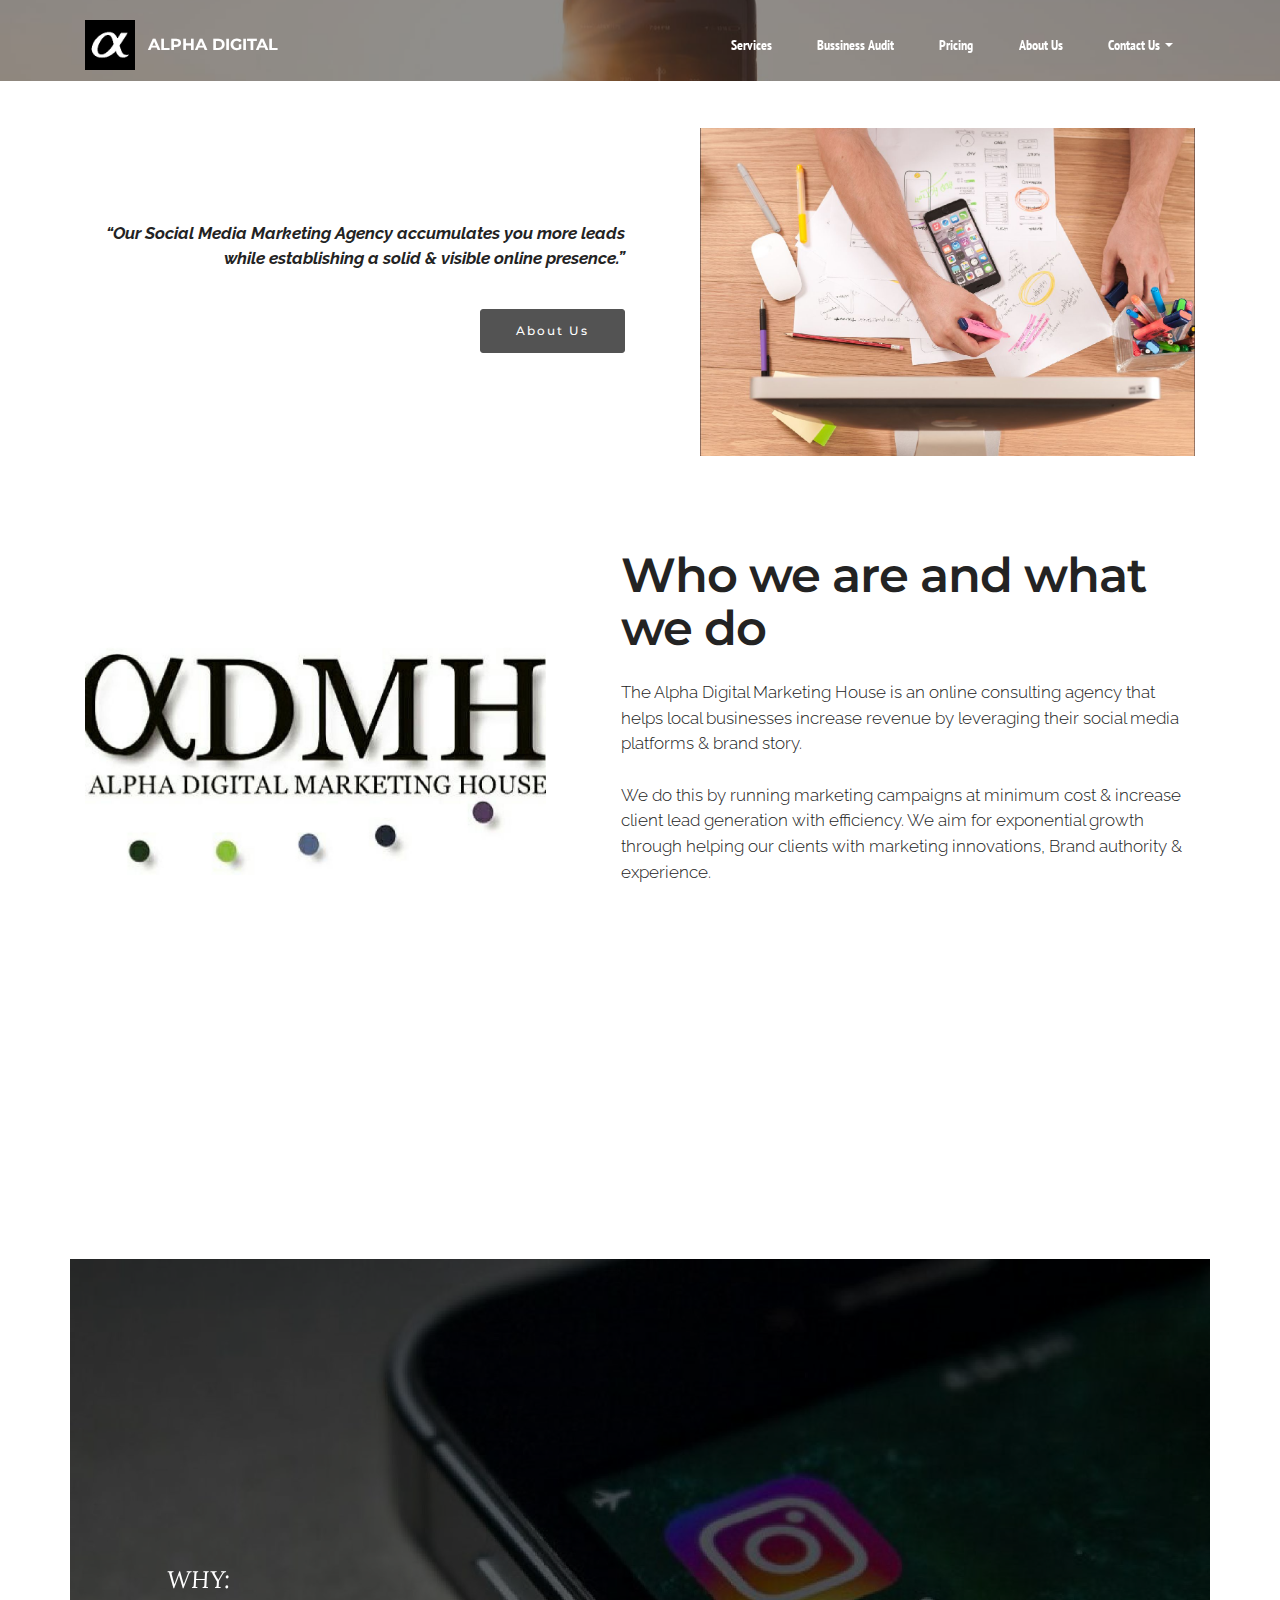
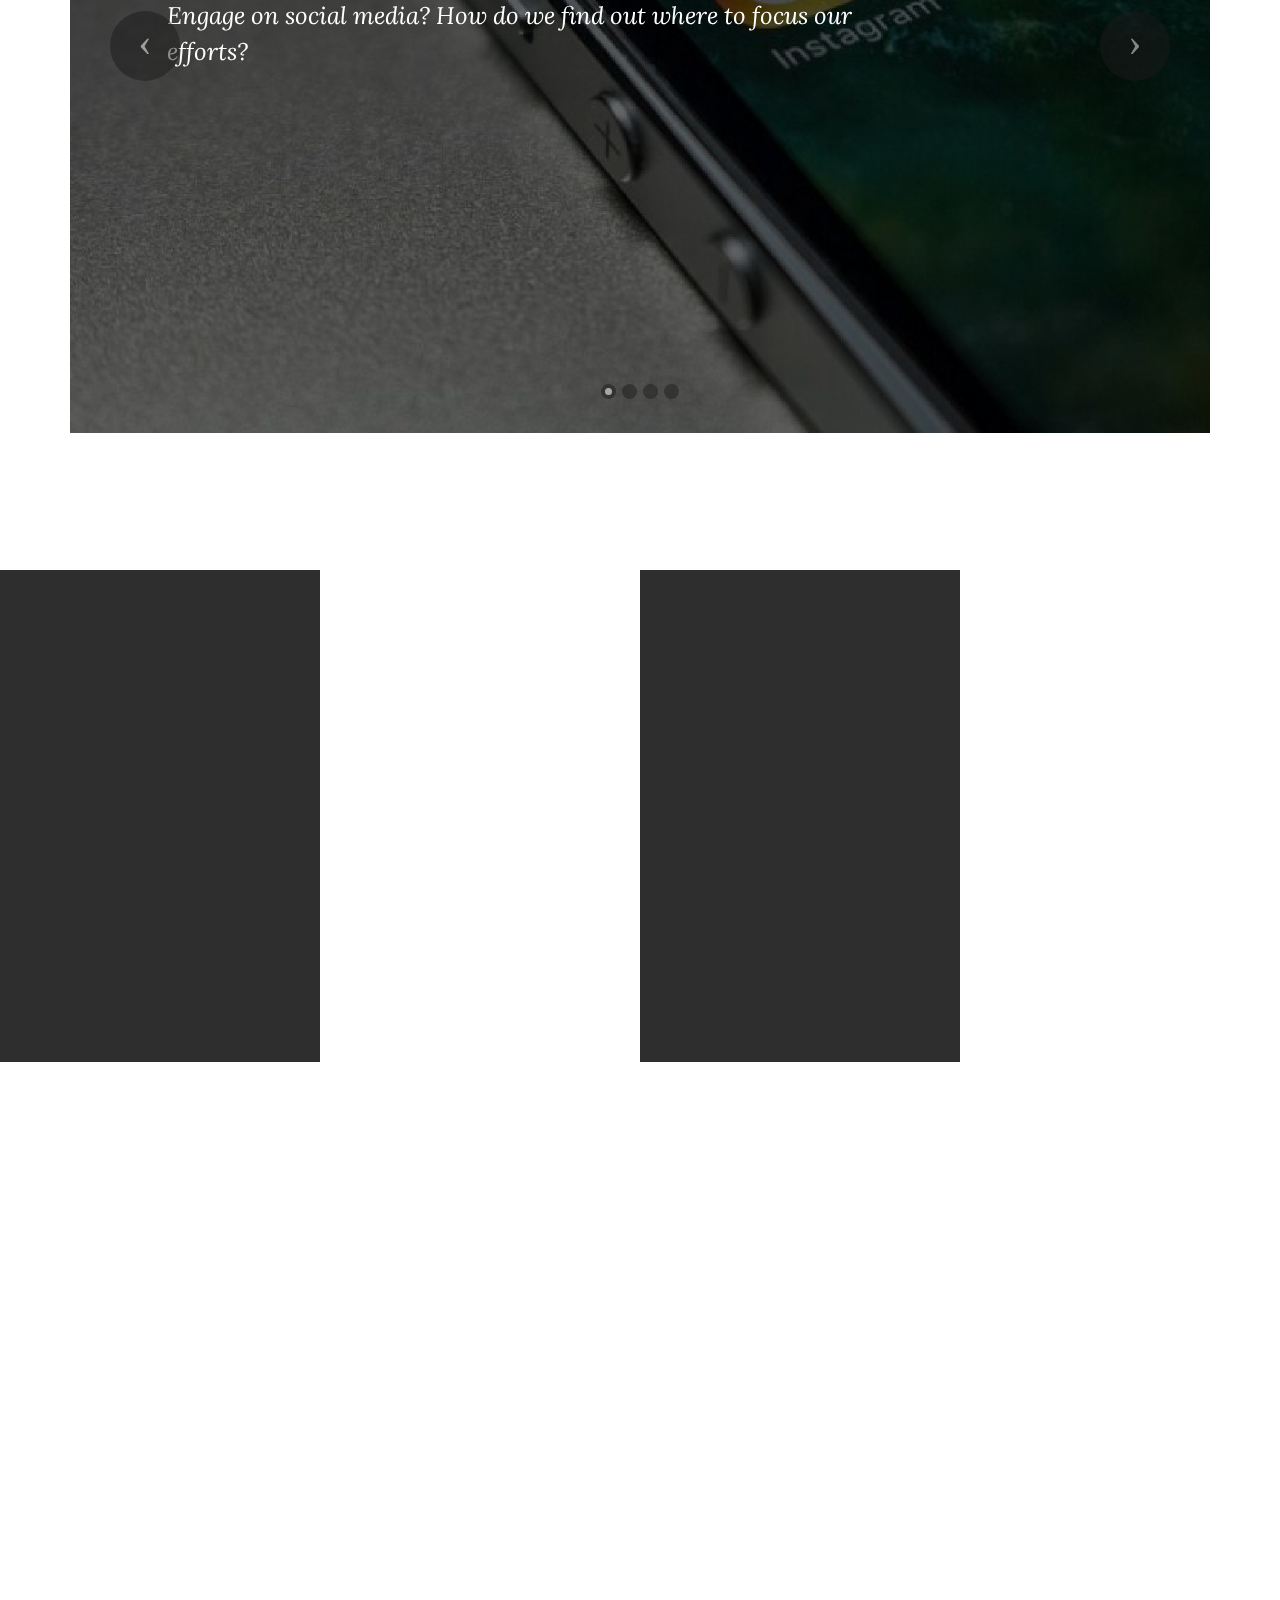
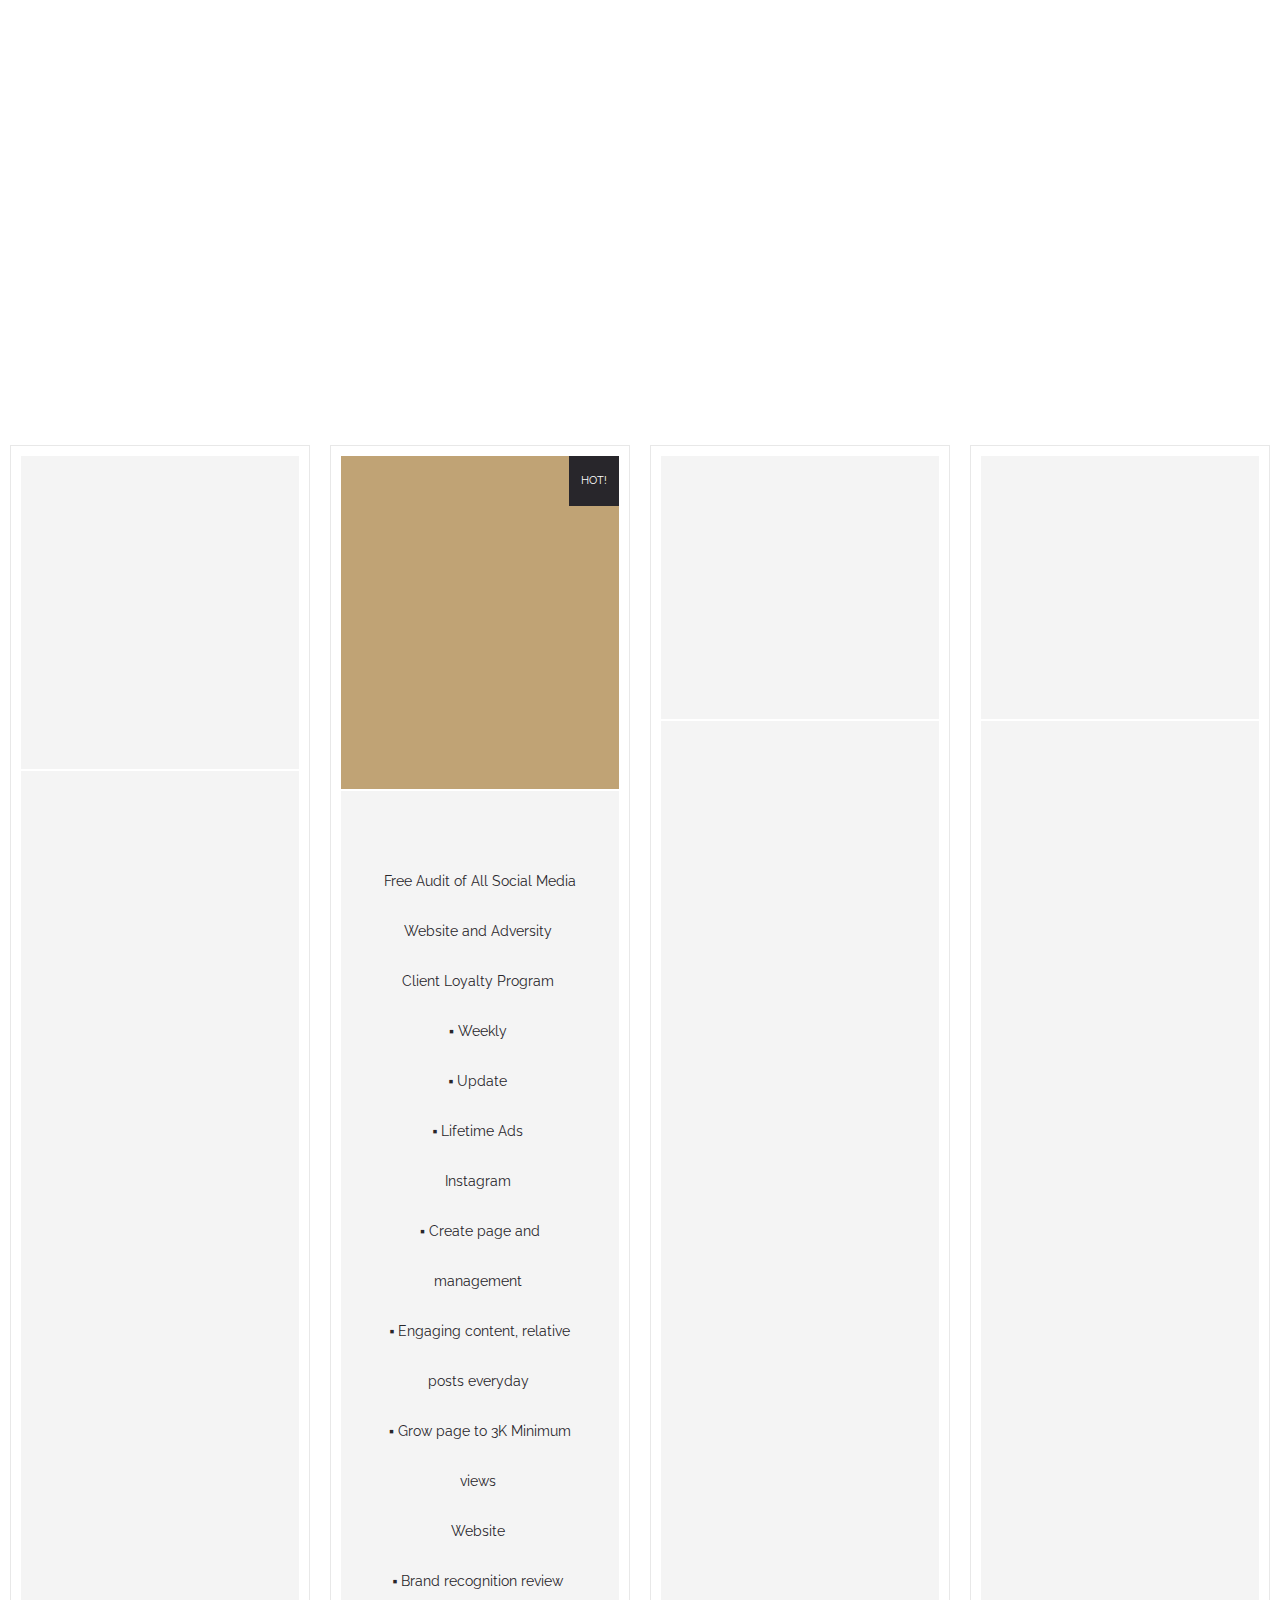
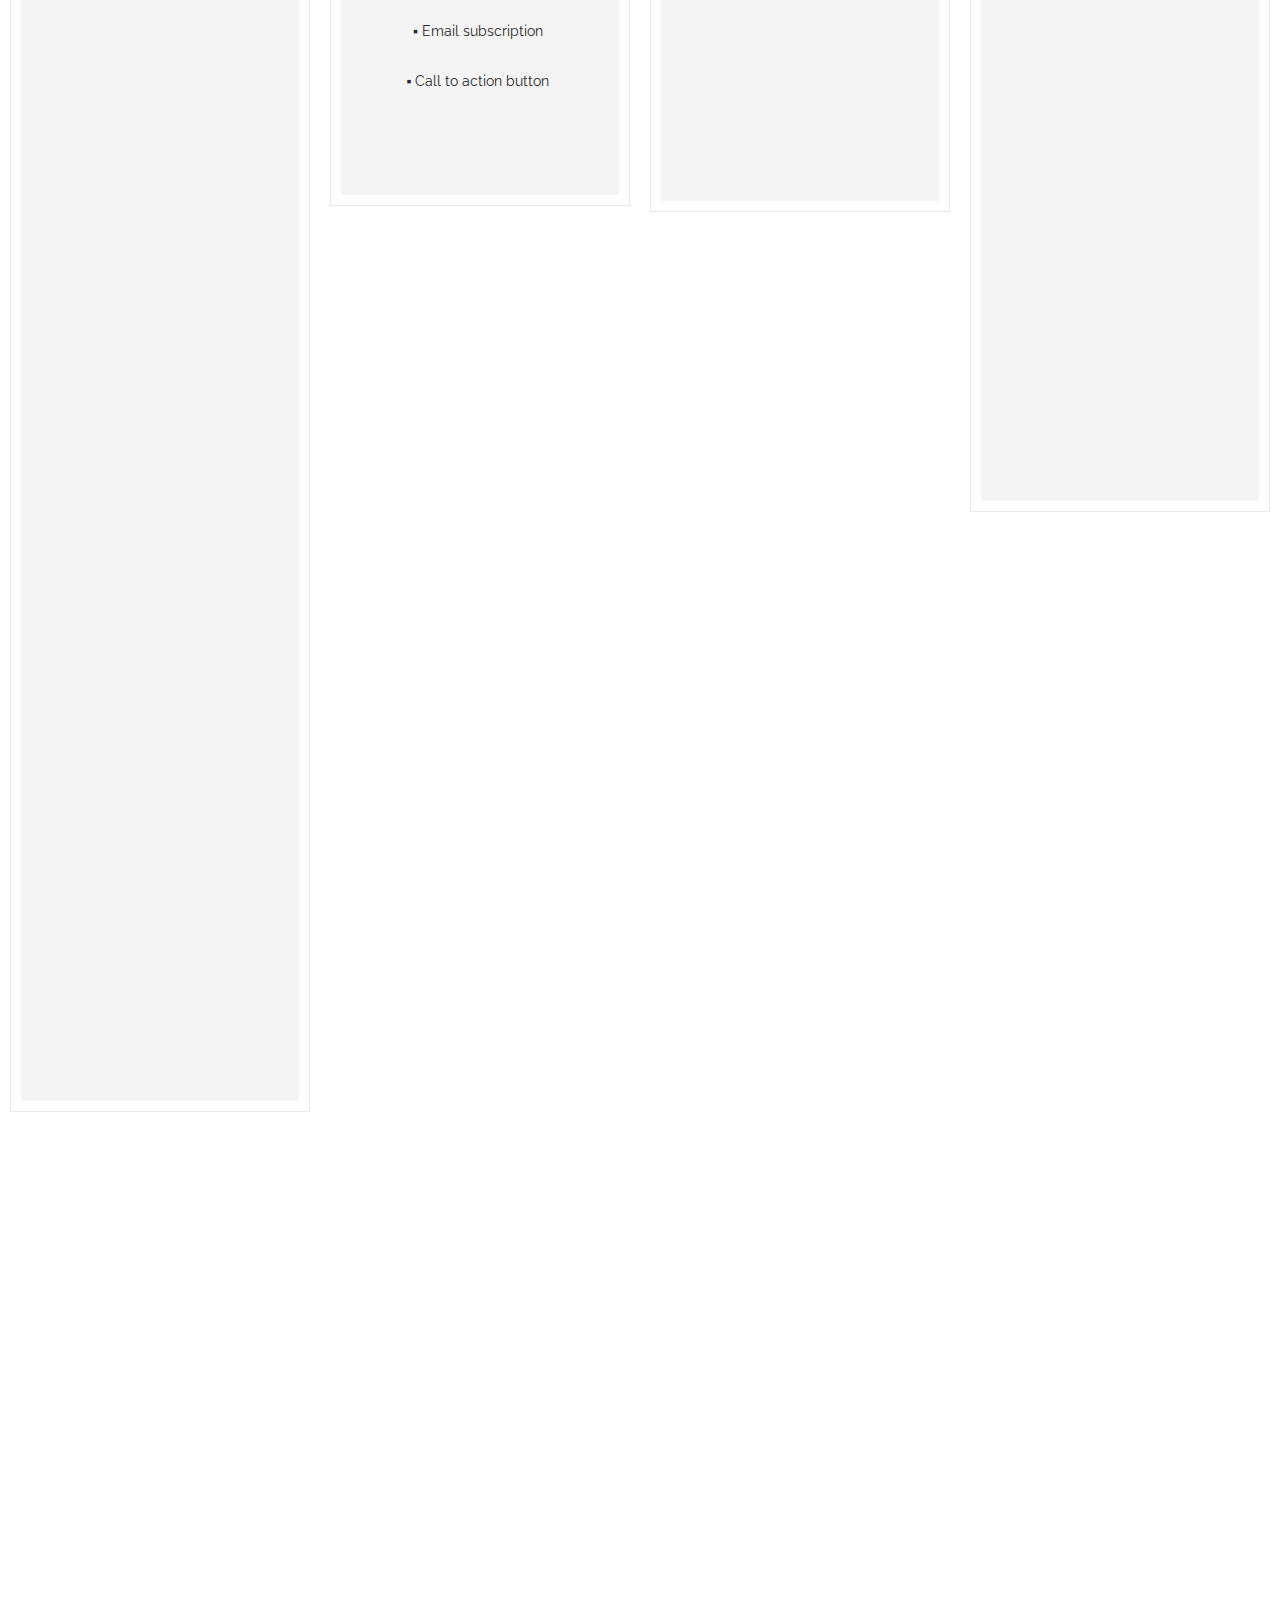
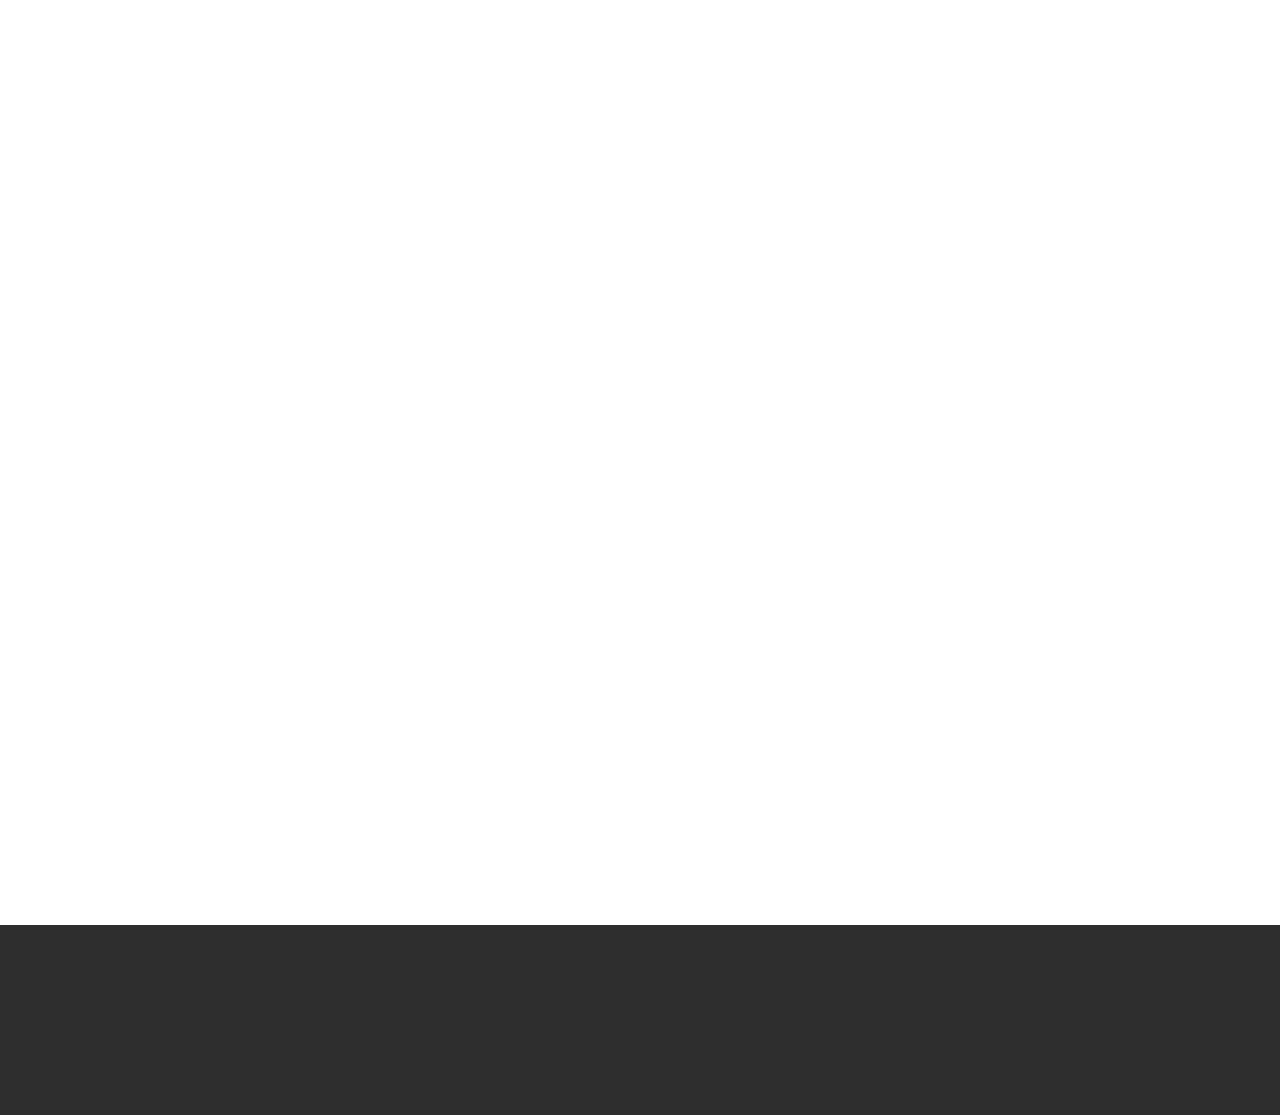
==== index.html @ 95179f94 "create github pages" ====
<!DOCTYPE html>
<html>
<head>
  <!-- Site made with Mobirise Website Builder v3.12.1, https://mobirise.com -->
  <meta charset="UTF-8">
  <meta http-equiv="X-UA-Compatible" content="IE=edge">
  <meta name="generator" content="Mobirise v3.12.1, mobirise.com">
  <meta name="viewport" content="width=device-width, initial-scale=1">
  <link rel="shortcut icon" href="assets/images/alphawhite-128x128.jpg" type="image/x-icon">
  <meta name="description" content="">
  <title>Alpha Digital</title>
  <link rel="stylesheet" href="https://fonts.googleapis.com/css?family=Lora:400,700,400italic,700italic&amp;subset=latin">
  <link rel="stylesheet" href="https://fonts.googleapis.com/css?family=Montserrat:400,700">
  <link rel="stylesheet" href="https://fonts.googleapis.com/css?family=Raleway:100,100i,200,200i,300,300i,400,400i,500,500i,600,600i,700,700i,800,800i,900,900i">
  <link rel="stylesheet" href="assets/bootstrap-material-design-font/css/material.css">
  <link rel="stylesheet" href="assets/et-line-font-plugin/style.css">
  <link rel="stylesheet" href="assets/tether/tether.min.css">
  <link rel="stylesheet" href="assets/bootstrap/css/bootstrap.min.css">
  <link rel="stylesheet" href="assets/animate.css/animate.min.css">
  <link rel="stylesheet" href="assets/socicon/css/styles.css">
  <link rel="stylesheet" href="assets/dropdown/css/style.css">
  <link rel="stylesheet" href="assets/theme/css/style.css">
  <link rel="stylesheet" href="assets/mobirise/css/mbr-additional.css" type="text/css">
  
  
  
</head>
<body>
<section id="menu-29">

    <nav class="navbar navbar-dropdown bg-color transparent navbar-fixed-top">
        <div class="container">

            <div class="mbr-table">
                <div class="mbr-table-cell">

                    <div class="navbar-brand">
                        <a href="index.html" class="navbar-logo"><img src="assets/images/alphawhite-128x128.jpg" alt="Mobirise"></a>
                        <a class="navbar-caption" href="index.html#msg-box8-2a">ALPHA DIGITAL&nbsp;</a>
                    </div>

                </div>
                <div class="mbr-table-cell">

                    <button class="navbar-toggler pull-xs-right hidden-md-up" type="button" data-toggle="collapse" data-target="#exCollapsingNavbar">
                        <div class="hamburger-icon"></div>
                    </button>

                    <ul class="nav-dropdown collapse pull-xs-right nav navbar-nav navbar-toggleable-sm" id="exCollapsingNavbar"><li class="nav-item dropdown"><a class="nav-link link" href="index.html#header3-2v">Services</a></li><li class="nav-item"><a class="nav-link link" href="BussinessAudit.html">Bussiness Audit</a></li><li class="nav-item"><a class="nav-link link" href="index.html#pricing-table2-3a">Pricing</a></li><li class="nav-item"><a class="nav-link link" href="index.html#testimonials2-10">About Us</a></li><li class="nav-item dropdown"><a class="nav-link link dropdown-toggle" data-toggle="dropdown-submenu" href="https://mobirise.com/" aria-expanded="false">Contact Us</a><div class="dropdown-menu"><a class="dropdown-item" href="index.html#header3-2j">Location</a><a class="dropdown-item" href="index.html#contacts5-12">Contact Details</a></div></li></ul>
                    <button hidden="" class="navbar-toggler navbar-close" type="button" data-toggle="collapse" data-target="#exCollapsingNavbar">
                        <div class="close-icon"></div>
                    </button>

                </div>
            </div>

        </div>
    </nav>

</section>

<section class="engine"><a rel="external" href="https://mobirise.com">Website Creator</a></section><section class="mbr-section article mbr-parallax-background mbr-after-navbar" id="msg-box8-2a" style="background-image: url(assets/images/mbr-2000x1333.jpg); padding-top: 40px; padding-bottom: 40px;">

    <div class="mbr-overlay" style="opacity: 0.5; background-color: rgb(34, 34, 34);">
    </div>
    <div class="container">
        <div class="row">
            <div class="col-md-8 col-md-offset-2 text-xs-center">
                
                
                
            </div>
        </div>
    </div>

</section>

<section class="mbr-section mbr-section__container article" id="header3-2e" style="background-color: rgb(255, 255, 255); padding-top: 0px; padding-bottom: 0px;">
    <div class="container">
        <div class="row">
            <div class="col-xs-12">
                <h3 class="mbr-section-title display-2"></h3>
                <small class="mbr-section-subtitle"></small>
            </div>
        </div>
    </div>
</section>

<section class="mbr-section" id="msg-box5-2u" style="background-color: rgb(255, 255, 255); padding-top: 40px; padding-bottom: 40px;">

    
    <div class="container">
        <div class="row">
            <div class="mbr-table-md-up">

              

              <div class="mbr-table-cell col-md-5 text-xs-center text-md-right content-size">
                  
                  <div class="lead">

                    <p><strong><em>“Our Social Media Marketing Agency accumulates you more leads while establishing a solid &amp; visible online presence.”</em></strong></p>

                  </div>

                  <div><a class="btn btn-black" href="https://mobirise.com">About Us</a></div>
              </div>


              


              <div class="mbr-table-cell mbr-left-padding-md-up mbr-valign-top col-md-7 image-size" style="width: 50%;">
                  <div class="mbr-figure"><img src="assets/images/mbr-1400x929.jpg"></div>
              </div>

            </div>
        </div>
    </div>

</section>

<section class="mbr-section" id="msg-box5-2g" style="background-color: rgb(255, 255, 255); padding-top: 0px; padding-bottom: 0px;">

    
    <div class="container">
        <div class="row">
            <div class="mbr-table-md-up">

              <div class="mbr-table-cell mbr-right-padding-md-up mbr-valign-top col-md-7 image-size" style="width: 47%;">
                  <div class="mbr-figure"><img src="assets/images/logo-1400x1400.jpg"></div>
              </div>

              


              <div class="mbr-table-cell col-md-5 text-xs-center text-md-left content-size">
                  <h3 class="mbr-section-title display-2"><br>Who we are and what we do</h3>
                  <div class="lead">

                    <p>The Alpha Digital Marketing House is an online consulting agency that helps local businesses increase revenue by leveraging their social media platforms &amp; brand story. <br><br>We do this by running marketing campaigns at minimum cost &amp; increase client lead generation with efficiency. We aim for exponential growth through helping our clients with marketing innovations,  Brand authority &amp; experience. <br> <br><br></p>

                  </div>

                  
              </div>


              

            </div>
        </div>
    </div>

</section>

<section class="mbr-section article mbr-section__container" id="content7-2t" style="background-color: rgb(255, 255, 255); padding-top: 20px; padding-bottom: 20px;">

    <div class="container">
        <div class="row">
            <div class="col-xs-12 col-md-4 lead"><p><strong>Brand Management: Assistance&nbsp;: </strong>with brand identity, messaging and re – posting through authentic storytelling for a deeper connection &amp; engagement with clients. We utilise the art of advocating a beautiful story &amp; messaging to assist companies tap into a relevant emotions of clients and build a legacy of long term lasting relationships.&nbsp;</p></div>
            <div class="col-xs-12 col-md-4 lead"><p><strong>Creative and Strategic Positioning:</strong> Measuring, Analysing and Optimising Marketing activities such as tactical social media advertising, cost – per engagement analysis, and future planning marketing strategy to drive &amp; yield  growth.</p></div>
            <div class="col-xs-12 col-md-4 lead"><p><strong>Growth:</strong> Help Clients double revenue via concept-to-executive integration and social media.&nbsp;</p></div>
        </div>
    </div>

</section>

<section class="mbr-slider mbr-section mbr-section__container carousel slide mbr-section-nopadding" data-ride="carousel" data-keyboard="false" data-wrap="true" data-pause="false" data-interval="5000" id="slider3-2c" style="background-color: rgb(255, 255, 255);">
    <div class=" container boxed-slider" style="padding-top: 40px; padding-bottom: 40px;">
        <div>
            <div>
                <ol class="carousel-indicators">
                    <li data-app-prevent-settings="" data-target="#slider3-2c" data-slide-to="0" class="active"></li><li data-app-prevent-settings="" data-target="#slider3-2c" data-slide-to="1"></li><li data-app-prevent-settings="" data-target="#slider3-2c" data-slide-to="2"></li><li data-app-prevent-settings="" data-target="#slider3-2c" class="" data-slide-to="3"></li>
                </ol>
                <div class="carousel-inner" role="listbox">
                    <div class="mbr-section mbr-section-hero carousel-item dark center active" data-bg-video-slide="false">
                        <div class="mbr-table-cell">
                            <div class="mbr-overlay" style="opacity: 0.6;"></div>
                            <div class="container-slide">
                                <img src="assets/images/pic1-2000x1358.jpg">
                                <div class="row">
                                    <div class="col-md-8 col-md-offset-1">
                                        
                                        <p class="mbr-section-lead lead">WHY:<br>Engage on social media?  How do we find out where to focus our efforts?&nbsp;<br></p>

                                        
                                    </div>
                                </div>
                            </div>
                        </div>
                    </div><div class="mbr-section mbr-section-hero carousel-item dark center" data-bg-video-slide="false">
                        <div class="mbr-table-cell">
                            <div class="mbr-overlay" style="opacity: 0.6;"></div>
                            <div class="container-slide">
                                <img src="assets/images/pic2-2000x1328.jpg">
                                <div class="row">
                                    <div class="col-md-8 col-md-offset-1">
                                        
                                        <p class="mbr-section-lead lead">HOW: <br>Will we measure engagement, advertising &amp; results?&nbsp;<br></p>

                                        
                                    </div>
                                </div>
                            </div>
                        </div>
                    </div><div class="mbr-section mbr-section-hero carousel-item dark center" data-bg-video-slide="false">
                        <div class="mbr-table-cell">
                            <div class="mbr-overlay" style="opacity: 0.6;"></div>
                            <div class="container-slide">
                                <img src="assets/images/pic3-2000x1569.jpg">
                                <div class="row">
                                    <div class="col-md-8 col-md-offset-1">
                                        
                                        <p class="mbr-section-lead lead">WHEN:<br>Will we provide reports?&nbsp;<br></p>

                                        
                                    </div>
                                </div>
                            </div>
                        </div>
                    </div><div class="mbr-section mbr-section-hero carousel-item dark center" data-bg-video-slide="false">
                        <div class="mbr-table-cell">
                            <div class="mbr-overlay" style="opacity: 0.6;"></div>
                            <div class="container-slide">
                                <img src="assets/images/mbr-2000x1424.jpg">
                                <div class="row">
                                    <div class="col-md-8 col-md-offset-1">
                                        
                                        <p class="mbr-section-lead lead">WHAT: <br>Can you expect?&nbsp;<br></p>

                                        
                                    </div>
                                </div>
                            </div>
                        </div>
                    </div>
                </div>

                <a data-app-prevent-settings="" class="left carousel-control" role="button" data-slide="prev" href="#slider3-2c">
                    <span class="icon-prev" aria-hidden="true"></span>
                    <span class="sr-only">Previous</span>
                </a>
                <a data-app-prevent-settings="" class="right carousel-control" role="button" data-slide="next" href="#slider3-2c">
                    <span class="icon-next" aria-hidden="true"></span>
                    <span class="sr-only">Next</span>
                </a>
            </div>
        </div>
    </div>
</section>

<section class="mbr-section mbr-section__container article" id="header3-2v" style="background-color: rgb(255, 255, 255); padding-top: 20px; padding-bottom: 20px;">
    <div class="container">
        <div class="row">
            <div class="col-xs-12">
                <h3 class="mbr-section-title display-2">Services</h3>
                <small class="mbr-section-subtitle"></small>
            </div>
        </div>
    </div>
</section>

<section class="mbr-cards mbr-section mbr-section-nopadding" id="features1-1e" style="background-color: rgb(255, 255, 255);">

        

    <div class="mbr-cards-row row striped">

        <div class="mbr-cards-col col-xs-12 col-lg-3" style="padding-top: 40px; padding-bottom: 40px;">
            <div class="container">
                <div class="card cart-block">
                    <div class="card-img"><img src="assets/images/websitedesign-600x449.jpg" class="card-img-top"></div>
                    <div class="card-block">
                        <h4 class="card-title">Web Design</h4>
                        <h5 class="card-subtitle"></h5>
                        <p class="card-text">We create websites with the most modern and efficient programs, to give your audience the best experience. </p>
                        
                    </div>
                </div>
            </div>
        </div>
        <div class="mbr-cards-col col-xs-12 col-lg-3" style="padding-top: 40px; padding-bottom: 40px;">
            <div class="container">
                <div class="card cart-block">
                    <div class="card-img"><img src="assets/images/mbr-6-600x400.jpg" class="card-img-top"></div>
                    <div class="card-block">
                        <h4 class="card-title">Social Media Management</h4>
                        <h5 class="card-subtitle"></h5>
                        <p class="card-text">Let us use our time to engage with your audience, so you can focus on the business side of things. </p>
                        
                    </div>
                </div>
            </div>
        </div>
        <div class="mbr-cards-col col-xs-12 col-lg-3" style="padding-top: 40px; padding-bottom: 40px;">
            <div class="container">
                <div class="card cart-block">
                    <div class="card-img"><img src="assets/images/mbr-600x398.jpg" class="card-img-top"></div>
                    <div class="card-block">
                        <h4 class="card-title">Digital Marketing</h4>
                        <h5 class="card-subtitle">&nbsp;</h5>
                        <p class="card-text">The most effective Ad campaigns to take your business to the next level. With data and analytics to back it up.  </p>
                        
                    </div>
                </div>
            </div>
        </div>
        <div class="mbr-cards-col col-xs-12 col-lg-3" style="padding-top: 40px; padding-bottom: 40px;">
            <div class="container">
                <div class="card cart-block">
                    <div class="card-img"><img src="assets/images/mbr-7-600x400.jpg" class="card-img-top"></div>
                    <div class="card-block">
                        <h4 class="card-title">Search Engine Marketing</h4>
                        <h5 class="card-subtitle"></h5>
                        <p class="card-text">Our Search Engine Optimization and Google Ad service allows your website to be found easier. Ranking you higher on search engines, bringing traffic to your website.</p>
                        
                    </div>
                </div>
            </div>
        </div>
        
        
    </div>
</section>

<section class="mbr-section" id="testimonials2-10" style="background-color: rgb(255, 255, 255); padding-top: 80px; padding-bottom: 80px;">

    

        <div class="mbr-section mbr-section__container mbr-section__container--middle">
            <div class="container">
                <div class="row">
                    <div class="col-xs-12 text-xs-center">
                        <h3 class="mbr-section-title display-2">About Us</h3>
                        <small class="mbr-section-subtitle"></small>
                    </div>
                </div>
            </div>
        </div>


    <div class="mbr-section mbr-section-nopadding">
        <div class="container">
            <div class="row">

                <div class="col-xs-12">

                    <div class="mbr-testimonial card">
                        <div class="card-block"><p>“Hello, we are Alpha Digital Marketing House.  A Social Media Marketing Agency that is dedicated to helping local brands grow through social media. We advertise and connect with leads that look for your products/ services. ”</p></div>
                        <div class="mbr-author card-footer">
                            
                            
                            
                        </div>
                    </div><div class="mbr-testimonial card">
                        <div class="card-block"><p>“We advertise and connect with leads that look for your products/ services. We make it easier to find you, and prove that your brand is the way to go. Research shows that potential customers search online before visiting a  store. Social Media Ads play 60% of customer decisions about considering your services/ product.”</p></div>
                        <div class="mbr-author card-footer">
                            
                            
                            
                        </div>
                    </div><div class="mbr-testimonial card">
                        <div class="card-block"><p>“Alpha House was created so local businesses may gain authority and advantage on their social media marketing movements. Collaborating with our Midrand, Johannesburg   based Social Media Marketing Agency will get you more online coverage!.”</p></div>
                        <div class="mbr-author card-footer">
                            
                            
                            
                        </div>
                    </div>

                </div>

            </div>

        </div>
    </div>
</section>

<section class="mbr-section" id="pricing-table2-3a" style="background-color: rgb(255, 255, 255); padding-top: 120px; padding-bottom: 120px;">

    

    <div class="mbr-section mbr-section__container mbr-section__container--middle">
      <div class="container">
          <div class="row">
              <div class="col-xs-12 text-xs-center">
                  
                  
              </div>
          </div>
      </div>
    </div>

    <div class="mbr-section mbr-section-nopadding mbr-price-table">
      <div class="row">
            <div class="col-xs-12  col-md-6 col-xl-3">
                <div class="mbr-plan card text-xs-center">
                    <div class="mbr-plan-header card-block">
                      
                      <div class="card-title">
                        <h3 class="mbr-plan-title">Basic Business Package&nbsp;</h3>
                        <small class="mbr-plan-subtitle">Description</small>
                      </div>
                      <div class="card-text">
                          <div class="mbr-price">
                            <span class="mbr-price-value">R</span>
                            <span class="mbr-price-figure">997&nbsp;</span><small class="mbr-price-term">pm.</small>
                          </div>
                          <small class="mbr-plan-price-desc">More details</small>
                      </div>
                    </div>
                    <div class="mbr-plan-body card-block">
                      <div class="mbr-plan-list"><ul class="list-group list-group-flush"><li class="list-group-item"><strong>Free Audit on Social Media.&nbsp;</strong></li><li class="list-group-item"><strong>Website and Advertising</strong></li><li class="list-group-item"><strong>Client Loyalty Program</strong> </li><li class="list-group-item"><em>Lifetime value of clients evaluatio</em>n&nbsp;</li><li class="list-group-item"><strong>Website&nbsp;</strong></li><li class="list-group-item"><em>Brand recognition review &nbsp;</em></li><li class="list-group-item"><em>Email subscription tool per additional cost&nbsp;</em></li><li class="list-group-item"><em>Lifetime value of clients evaluation&nbsp;</em></li><li class="list-group-item"><strong>LinkedIn&nbsp;</strong></li><li class="list-group-item"><em>Creation of business page &amp; management</em></li><li class="list-group-item"><strong>&nbsp;Instagram</strong></li><li class="list-group-item"><em>Instagram page creation &amp; management&nbsp;</em></li><li class="list-group-item"><em>Engaging / Valuable post everyday business day</em></li><li class="list-group-item"><em>Minimum of 2K impressions per month&nbsp;</em></li><li class="list-group-item"><strong>Facebook&nbsp;</strong></li><li class="list-group-item"><em>Page creation and management&nbsp;</em></li><li class="list-group-item"><em>&nbsp;Engaging / Valuable post everyday  business day</em></li><li class="list-group-item"><em>&nbsp;Minimum of 2K impressions per month.&nbsp;</em></li><li class="list-group-item"><strong>YouTube&nbsp;</strong></li><li class="list-group-item"><em>Set up the YouTube channel and one video.&nbsp;</em></li><li class="list-group-item"><em>Email Capture</em></li><li class="list-group-item"><em>Email list generation and Ad Woodbox. In store sign  in while walking.</em></li></ul></div>
                      
                    </div>
                </div>
            </div>
            <div class="col-xs-12  col-md-6 col-xl-3">
                <div class="mbr-plan card text-xs-center">
                    <div class="mbr-plan-header card-block bg-primary">
                      <div class="mbr-plan-label">HOT!</div>
                      <div class="card-title">
                        <h3 class="mbr-plan-title">Alpha Business <br>Package&nbsp;</h3>
                        <small class="mbr-plan-subtitle">Description</small>
                      </div>
                      <div class="card-text">
                          <div class="mbr-price">
                            <span class="mbr-price-value">R</span>
                            <span class="mbr-price-figure">1997&nbsp;</span><small class="mbr-price-term">pm.</small>
                          </div>
                          <small class="mbr-plan-price-desc">More details</small>
                      </div>
                    </div>
                    <div class="mbr-plan-body card-block">
                      <div class="mbr-plan-list"><div><font color="#28262b"><span style="font-size: 14px; line-height: 50px;">Free Audit of All Social Media</span></font></div><div><font color="#28262b"><span style="font-size: 14px; line-height: 50px;">Website and Adversity&nbsp;</span></font></div><div><font color="#28262b"><span style="font-size: 14px; line-height: 50px;">Client Loyalty Program&nbsp;</span></font></div><div><font color="#28262b"><span style="font-size: 14px; line-height: 50px;">▪ Weekly&nbsp;</span></font></div><div><font color="#28262b"><span style="font-size: 14px; line-height: 50px;">▪ Update&nbsp;</span></font></div><div><font color="#28262b"><span style="font-size: 14px; line-height: 50px;">▪ Lifetime Ads&nbsp;</span></font></div><div><font color="#28262b"><span style="font-size: 14px; line-height: 50px;">Instagram&nbsp;</span></font></div><div><font color="#28262b"><span style="font-size: 14px; line-height: 50px;">▪ Create page and management&nbsp;</span></font></div><div><font color="#28262b"><span style="font-size: 14px; line-height: 50px;">▪ Engaging content,  relative posts everyday&nbsp;</span></font></div><div><font color="#28262b"><span style="font-size: 14px; line-height: 50px;">▪ Grow page to  3K Minimum views&nbsp;</span></font></div><div><font color="#28262b"><span style="font-size: 14px; line-height: 50px;">Website&nbsp;</span></font></div><div><font color="#28262b"><span style="font-size: 14px; line-height: 50px;">▪ Brand recognition review&nbsp;</span></font></div><div><font color="#28262b"><span style="font-size: 14px; line-height: 50px;">▪ Email subscription&nbsp;</span></font></div><div><font color="#28262b"><span style="font-size: 14px; line-height: 50px;">▪ Call to action button&nbsp;</span></font></div><div><br></div></div>
                      
                    </div>
                </div>
            </div>
            <div class="col-xs-12  col-md-6 col-xl-3">
                <div class="mbr-plan card text-xs-center">
                    <div class="mbr-plan-header card-block">
                      
                      <div class="card-title">
                        <h3 class="mbr-plan-title"></h3>
                        <small class="mbr-plan-subtitle"></small>
                      </div>
                      <div class="card-text">
                          <div class="mbr-price">
                            <span class="mbr-price-value"></span>
                            <span class="mbr-price-figure"></span><small class="mbr-price-term"></small>
                          </div>
                          <small class="mbr-plan-price-desc">Alpha Business <br>Package- Continuation</small>
                      </div>
                    </div>
                    <div class="mbr-plan-body card-block">
                      <div class="mbr-plan-list"><ul class="list-group list-group-flush"><li class="list-group-item">Website optimisation SEO&nbsp;</li><li class="list-group-item">Facebook&nbsp;</li><li class="list-group-item">Page creation and management&nbsp;</li><li class="list-group-item">Engaging / Valuable posts everyday posts</li><li class="list-group-item">FB will comply reach measurable audience ( reaching, 2K per week )</li><li class="list-group-item">4 Weeks per month.&nbsp;</li><li class="list-group-item">Lead generated via FB&nbsp;</li><li class="list-group-item">Email list generation.&nbsp;</li><li class="list-group-item">Pinterest / Twitter / Google +&nbsp;</li><li class="list-group-item">Page creation and management&nbsp;</li><li class="list-group-item">Page updates&nbsp;</li><li class="list-group-item"><br></li></ul></div>
                      
                    </div>
                </div>
            </div>
            <div class="col-xs-12  col-md-6 col-xl-3">
                <div class="mbr-plan card text-xs-center">
                    <div class="mbr-plan-header card-block">
                      
                      <div class="card-title">
                        <h3 class="mbr-plan-title"></h3>
                        <small class="mbr-plan-subtitle"></small>
                      </div>
                      <div class="card-text">
                          <div class="mbr-price">
                            <span class="mbr-price-value"></span>
                            <span class="mbr-price-figure"></span><small class="mbr-price-term"></small>
                          </div>
                          <small class="mbr-plan-price-desc">Alpha Business Package -Continuation<br></small>
                      </div>
                    </div>
                    <div class="mbr-plan-body card-block">
                      <div class="mbr-plan-list"><ul class="list-group list-group-flush"><li class="list-group-item">YouTube&nbsp;</li><li class="list-group-item">YouTube channel&nbsp;</li><li class="list-group-item">Creation of feature video&nbsp;</li><li class="list-group-item">LinkedIn&nbsp;</li><li class="list-group-item">Creation of business page &amp; management&nbsp;</li><li class="list-group-item">Outreach to geographical areas.&nbsp;</li><li class="list-group-item">Advertising Strategy/ Returns&nbsp;</li><li class="list-group-item">3K Minimum Monthly FB &amp; Instagram impressions.&nbsp;</li><li class="list-group-item">Targeted parameter Ads for increased feed reaching 3K – 6K per Ad.&nbsp;</li><li class="list-group-item">Email Capture</li><li class="list-group-item">Email list generation and Dropbox&nbsp;</li><li class="list-group-item">&nbsp;In store sign at walk in.&nbsp;</li><li class="list-group-item">Bonus #1 Cancel within 30 Days&nbsp;</li><li class="list-group-item">Bonus #2 100 % Money back guarantee&nbsp;</li><li class="list-group-item">Bonus #3 Custom solution available on request.&nbsp;</li></ul></div>
                      
                    </div>
                </div>
            </div>
          </div>
    </div>

</section>

<section class="mbr-section mbr-section__container article" id="header3-2j" style="background-color: rgb(255, 255, 255); padding-top: 20px; padding-bottom: 20px;">
    <div class="container">
        <div class="row">
            <div class="col-xs-12">
                <h3 class="mbr-section-title display-2">Find Us</h3>
                
            </div>
        </div>
    </div>
</section>

<section class="mbr-section mbr-section__container" id="map2-11" style="background-color: rgb(255, 255, 255); padding-top: 80px; padding-bottom: 60px;">
    <div class="container">
        <div class="row">
            <div class="col-xs-12">
                <div class="mbr-map"><iframe frameborder="0" style="border:0" src="https://www.google.com/maps/embed/v1/place?key=AIzaSyA0Dx_boXQiwvdz8sJHoYeZNVTdoWONYkU&amp;q=place_id:ChIJFwX0y5hzlR4RTLcevyG9-A0" allowfullscreen=""></iframe></div>
            </div>
        </div>
    </div>
</section>

<section class="mbr-footer mbr-section mbr-section-md-padding" id="contacts5-12" style="background-color: rgb(255, 255, 255); padding-top: 90px; padding-bottom: 90px;">


    <div class="row">
    
            <div class="mbr-company col-xs-12 col-md-6 col-lg-3">

                <div class="mbr-company card">
                    <div><a href="index.html"><img src="assets/images/alpha-265x265.png" class="card-img-top"></a></div>
                    <div class="card-block">
                        <p class="card-text"></p>
                    </div>
                    <ul class="list-group list-group-flush">
                        <li class="list-group-item">
                            <span class="list-group-icon"><span class="etl-icon icon-phone mbr-iconfont-company-contacts5"></span></span>
                            <span class="list-group-text">Phone: (+27) 74 654 0474<br></span>
                        </li>
                        <li class="list-group-item">
                            <span class="list-group-icon"><span class="etl-icon icon-map-pin mbr-iconfont-company-contacts5"></span></span>
                            <span class="list-group-text">Website: www.thealphahouseonline.co.za </span>
                        </li>
                        <li class="list-group-item active">
                            <span class="list-group-icon"><span class="etl-icon icon-envelope mbr-iconfont-company-contacts5"></span></span>
                            <span class="list-group-text"><a href="mailto:support@mobirise.com">Musa@AlphaHouseOnline.co.za </a></span>
                        </li>
                    </ul>
                </div>

            </div>
            <div class="mbr-footer-content col-xs-12 col-md-6 col-lg-3">
                <h4></h4>
                <ul></ul>
            </div>
            <div class="mbr-footer-content col-xs-12 col-md-6 col-lg-3">
                <p><br><br></p>
            </div>
            <div class="col-xs-12 col-md-6 col-lg-3" data-form-type="formoid">

                <div data-form-alert="true">
                    <div hidden="" data-form-alert-success="true">Thanks for filling out form!</div>
                </div>

                <form action="https://mobirise.com/" method="post" data-form-title="MESSAGE">

                    <input type="hidden" value="F0xHuZyJ8iurvGquIXN3FS5TsJfzwjHr0dsKp+NAmdp7ECMSjqoUIHxYQnhJsbo9bo7fRWkiV0z7J4Lq/EHazZTzI/YWvTB/GsyYU+x0ejHzqH8+lD4o4tnlIh9c+1o4" data-form-email="true">

                    <div class="form-group">
                        <label class="form-control-label" for="contacts5-12-name">Name<span class="form-asterisk">*</span></label>
                        <input type="text" class="form-control input-sm input-inverse" name="name" required="" data-form-field="Name" id="contacts5-12-name">
                    </div>

                    <div class="form-group">
                        <label class="form-control-label" for="contacts5-12-email">Email<span class="form-asterisk">*</span></label>
                        <input type="email" class="form-control input-sm input-inverse" name="email" required="" data-form-field="Email" id="contacts5-12-email">
                    </div>

                    <div class="form-group">
                        <label class="form-control-label" for="contacts5-12-phone">Phone</label>
                        <input type="tel" class="form-control input-sm input-inverse" name="phone" data-form-field="Phone" id="contacts5-12-phone">
                    </div>

                    <div class="form-group">
                        <label class="form-control-label" for="contacts5-12-message">Message</label>
                        <textarea class="form-control input-sm input-inverse" name="message" data-form-field="Message" rows="5" id="contacts5-12-message"></textarea>
                    </div>

                    <div><button type="submit" class="btn btn-sm btn-info">Contact us</button></div>

                </form>

            </div>
        </div>
</section>

<section class="mbr-section mbr-section-md-padding" id="social-buttons4-27" style="background-color: rgb(46, 46, 46); padding-top: 30px; padding-bottom: 30px;">
    
    <div class="container">
        <div class="row">
            <div class="col-md-8 col-md-offset-2 text-xs-center">
                <h3 class="mbr-section-title display-2">FOLLOW US</h3>
                <div><a class="btn btn-social" title="Twitter" target="_blank" href="https://www.twitter.com"><i class="socicon socicon-twitter"></i></a> <a class="btn btn-social" title="Facebook" target="_blank" href="https://www.facebook.com"><i class="socicon socicon-facebook"></i></a>  <a class="btn btn-social" title="YouTube" target="_blank" href="https://www.youtube.com"><i class="socicon socicon-youtube"></i></a> <a class="btn btn-social" title="Instagram" target="_blank" href="https://instagram.com"><i class="socicon socicon-instagram"></i></a>      </div>
            </div>
        </div>
    </div>
</section>


  <script src="assets/web/assets/jquery/jquery.min.js"></script>
  <script src="assets/tether/tether.min.js"></script>
  <script src="assets/bootstrap/js/bootstrap.min.js"></script>
  <script src="assets/smooth-scroll/smooth-scroll.js"></script>
  <script src="assets/jarallax/jarallax.js"></script>
  <script src="assets/viewport-checker/jquery.viewportchecker.js"></script>
  <script src="assets/bootstrap-carousel-swipe/bootstrap-carousel-swipe.js"></script>
  <script src="assets/dropdown/js/script.min.js"></script>
  <script src="assets/touch-swipe/jquery.touch-swipe.min.js"></script>
  <script src="assets/theme/js/script.js"></script>
  <script src="assets/formoid/formoid.min.js"></script>
  
  
  <input name="animation" type="hidden">
  </body>
</html>
---- assets/bootstrap-material-design-font/css/material.css ----
@font-face {
  font-family: 'Material-Design-Icons';
  src: url('../fonts/Material-Design-Icons.eot?3ocs8m');
  src: url('../fonts/Material-Design-Icons.eot?#iefix3ocs8m') format('embedded-opentype'), url('../fonts/Material-Design-Icons.woff?3ocs8m') format('woff'), url('../fonts/Material-Design-Icons.ttf?3ocs8m') format('truetype'), url('../fonts/Material-Design-Icons.svg?3ocs8m#Material-Design-Icons') format('svg');
  font-weight: normal;
  font-style: normal;
}
[class^="mdi-"],
[class*="mdi-"] {
  speak: none;
  display: inline-block;
  font-style: normal;
  font-variant:normal;
  font-weight:normal;
  /*font-size:24px;*/
  line-height:1;
  font-family:'Material-Design-Icons' !important;
  text-rendering: auto;
  
  -webkit-font-smoothing: antialiased;
  -moz-osx-font-smoothing: grayscale;
  -webkit-transform: translate(0, 0);
      -ms-transform: translate(0, 0);
          transform: translate(0, 0);
}
[class^="mdi-"]:before,
[class*="mdi-"]:before {
  display: inline-block;
  speak: none;
  text-decoration: inherit;
}
[class^="mdi-"].pull-left,
[class*="mdi-"].pull-left {
  margin-right: .3em;
}
[class^="mdi-"].pull-right,
[class*="mdi-"].pull-right {
  margin-left: .3em;
}
[class^="mdi-"].mdi-lg:before,
[class*="mdi-"].mdi-lg:before,
[class^="mdi-"].mdi-lg:after,
[class*="mdi-"].mdi-lg:after {
  font-size: 1.33333333em;
  line-height: 0.75em;
  vertical-align: -15%;
}
[class^="mdi-"].mdi-2x:before,
[class*="mdi-"].mdi-2x:before,
[class^="mdi-"].mdi-2x:after,
[class*="mdi-"].mdi-2x:after {
  font-size: 2em;
}
[class^="mdi-"].mdi-3x:before,
[class*="mdi-"].mdi-3x:before,
[class^="mdi-"].mdi-3x:after,
[class*="mdi-"].mdi-3x:after {
  font-size: 3em;
}
[class^="mdi-"].mdi-4x:before,
[class*="mdi-"].mdi-4x:before,
[class^="mdi-"].mdi-4x:after,
[class*="mdi-"].mdi-4x:after {
  font-size: 4em;
}
[class^="mdi-"].mdi-5x:before,
[class*="mdi-"].mdi-5x:before,
[class^="mdi-"].mdi-5x:after,
[class*="mdi-"].mdi-5x:after {
  font-size: 5em;
}
[class^="mdi-device-signal-cellular-"]:after,
[class^="mdi-device-battery-"]:after,
[class^="mdi-device-battery-charging-"]:after,
[class^="mdi-device-signal-cellular-connected-no-internet-"]:after,
[class^="mdi-device-signal-wifi-"]:after,
[class^="mdi-device-signal-wifi-statusbar-not-connected"]:after,
.mdi-device-network-wifi:after {
  opacity: .3;
  position: absolute;
  left: 0;
  top: 0;
  z-index: 1;
  display: inline-block;
  speak: none;
  text-decoration: inherit;
}
[class^="mdi-device-signal-cellular-"]:after {
  content: "\e758";
}
[class^="mdi-device-battery-"]:after {
  content: "\e735";
}
[class^="mdi-device-battery-charging-"]:after {
  content: "\e733";
}
[class^="mdi-device-signal-cellular-connected-no-internet-"]:after {
  content: "\e75d";
}
[class^="mdi-device-signal-wifi-"]:after,
.mdi-device-network-wifi:after {
  content: "\e765";
}
[class^="mdi-device-signal-wifi-statusbasr-not-connected"]:after {
  content: "\e8f7";
}
.mdi-device-signal-cellular-off:after,
.mdi-device-signal-cellular-null:after,
.mdi-device-signal-cellular-no-sim:after,
.mdi-device-signal-wifi-off:after,
.mdi-device-signal-wifi-4-bar:after,
.mdi-device-signal-cellular-4-bar:after,
.mdi-device-battery-alert:after,
.mdi-device-signal-cellular-connected-no-internet-4-bar:after,
.mdi-device-battery-std:after,
.mdi-device-battery-full .mdi-device-battery-unknown:after {
  content: "";
}
.mdi-fw {
  width: 1.28571429em;
  text-align: center;
}
.mdi-ul {
  padding-left: 0;
  margin-left: 2.14285714em;
  list-style-type: none;
}
.mdi-ul > li {
  position: relative;
}
.mdi-li {
  position: absolute;
  left: -2.14285714em;
  width: 2.14285714em;
  top: 0.14285714em;
  text-align: center;
}
.mdi-li.mdi-lg {
  left: -1.85714286em;
}
.mdi-border {
  padding: .2em .25em .15em;
  border: solid 0.08em #eeeeee;
  border-radius: .1em;
}
.mdi-spin {
  -webkit-animation: mdi-spin 2s infinite linear;
  animation: mdi-spin 2s infinite linear;
  -webkit-transform-origin: 50% 50%;
  -ms-transform-origin: 50% 50%;
      transform-origin: 50% 50%;
}
.mdi-pulse {
  -webkit-animation: mdi-spin 1s steps(8) infinite;
  animation: mdi-spin 1s steps(8) infinite;
  -webkit-transform-origin: 50% 50%;
  -ms-transform-origin: 50% 50%;
      transform-origin: 50% 50%;
}
@-webkit-keyframes mdi-spin {
  0% {
    -webkit-transform: rotate(0deg);
    transform: rotate(0deg);
  }
  100% {
    -webkit-transform: rotate(359deg);
    transform: rotate(359deg);
  }
}
@keyframes mdi-spin {
  0% {
    -webkit-transform: rotate(0deg);
    transform: rotate(0deg);
  }
  100% {
    -webkit-transform: rotate(359deg);
    transform: rotate(359deg);
  }
}
.mdi-rotate-90 {
  filter: progid:DXImageTransform.Microsoft.BasicImage(rotation=1);
  -webkit-transform: rotate(90deg);
  -ms-transform: rotate(90deg);
  transform: rotate(90deg);
}
.mdi-rotate-180 {
  filter: progid:DXImageTransform.Microsoft.BasicImage(rotation=2);
  -webkit-transform: rotate(180deg);
  -ms-transform: rotate(180deg);
  transform: rotate(180deg);
}
.mdi-rotate-270 {
  filter: progid:DXImageTransform.Microsoft.BasicImage(rotation=3);
  -webkit-transform: rotate(270deg);
  -ms-transform: rotate(270deg);
  transform: rotate(270deg);
}
.mdi-flip-horizontal {
  filter: progid:DXImageTransform.Microsoft.BasicImage(rotation=0, mirror=1);
  -webkit-transform: scale(-1, 1);
  -ms-transform: scale(-1, 1);
  transform: scale(-1, 1);
}
.mdi-flip-vertical {
  filter: progid:DXImageTransform.Microsoft.BasicImage(rotation=2, mirror=1);
  -webkit-transform: scale(1, -1);
  -ms-transform: scale(1, -1);
  transform: scale(1, -1);
}
:root .mdi-rotate-90,
:root .mdi-rotate-180,
:root .mdi-rotate-270,
:root .mdi-flip-horizontal,
:root .mdi-flip-vertical {
  -webkit-filter: none;
          filter: none;
}
.mdi-stack {
  position: relative;
  display: inline-block;
  width: 2em;
  height: 2em;
  line-height: 2em;
  vertical-align: middle;
}
.mdi-stack-1x,
.mdi-stack-2x {
  position: absolute;
  left: 0;
  width: 100%;
  text-align: center;
}
.mdi-stack-1x {
  line-height: inherit;
}
.mdi-stack-2x {
  font-size: 2em;
}
.mdi-inverse {
  color: #ffffff;
}
/* Start Icons */
.mdi-action-3d-rotation:before {
  content: "\e600";
}
.mdi-action-accessibility:before {
  content: "\e601";
}
.mdi-action-account-balance-wallet:before {
  content: "\e602";
}
.mdi-action-account-balance:before {
  content: "\e603";
}
.mdi-action-account-box:before {
  content: "\e604";
}
.mdi-action-account-child:before {
  content: "\e605";
}
.mdi-action-account-circle:before {
  content: "\e606";
}
.mdi-action-add-shopping-cart:before {
  content: "\e607";
}
.mdi-action-alarm-add:before {
  content: "\e608";
}
.mdi-action-alarm-off:before {
  content: "\e609";
}
.mdi-action-alarm-on:before {
  content: "\e60a";
}
.mdi-action-alarm:before {
  content: "\e60b";
}
.mdi-action-android:before {
  content: "\e60c";
}
.mdi-action-announcement:before {
  content: "\e60d";
}
.mdi-action-aspect-ratio:before {
  content: "\e60e";
}
.mdi-action-assessment:before {
  content: "\e60f";
}
.mdi-action-assignment-ind:before {
  content: "\e610";
}
.mdi-action-assignment-late:before {
  content: "\e611";
}
.mdi-action-assignment-return:before {
  content: "\e612";
}
.mdi-action-assignment-returned:before {
  content: "\e613";
}
.mdi-action-assignment-turned-in:before {
  content: "\e614";
}
.mdi-action-assignment:before {
  content: "\e615";
}
.mdi-action-autorenew:before {
  content: "\e616";
}
.mdi-action-backup:before {
  content: "\e617";
}
.mdi-action-book:before {
  content: "\e618";
}
.mdi-action-bookmark-outline:before {
  content: "\e619";
}
.mdi-action-bookmark:before {
  content: "\e61a";
}
.mdi-action-bug-report:before {
  content: "\e61b";
}
.mdi-action-cached:before {
  content: "\e61c";
}
.mdi-action-check-circle:before {
  content: "\e61d";
}
.mdi-action-class:before {
  content: "\e61e";
}
.mdi-action-credit-card:before {
  content: "\e61f";
}
.mdi-action-dashboard:before {
  content: "\e620";
}
.mdi-action-delete:before {
  content: "\e621";
}
.mdi-action-description:before {
  content: "\e622";
}
.mdi-action-dns:before {
  content: "\e623";
}
.mdi-action-done-all:before {
  content: "\e624";
}
.mdi-action-done:before {
  content: "\e625";
}
.mdi-action-event:before {
  content: "\e626";
}
.mdi-action-exit-to-app:before {
  content: "\e627";
}
.mdi-action-explore:before {
  content: "\e628";
}
.mdi-action-extension:before {
  content: "\e629";
}
.mdi-action-face-unlock:before {
  content: "\e62a";
}
.mdi-action-favorite-outline:before {
  content: "\e62b";
}
.mdi-action-favorite:before {
  content: "\e62c";
}
.mdi-action-find-in-page:before {
  content: "\e62d";
}
.mdi-action-find-replace:before {
  content: "\e62e";
}
.mdi-action-flip-to-back:before {
  content: "\e62f";
}
.mdi-action-flip-to-front:before {
  content: "\e630";
}
.mdi-action-get-app:before {
  content: "\e631";
}
.mdi-action-grade:before {
  content: "\e632";
}
.mdi-action-group-work:before {
  content: "\e633";
}
.mdi-action-help:before {
  content: "\e634";
}
.mdi-action-highlight-remove:before {
  content: "\e635";
}
.mdi-action-history:before {
  content: "\e636";
}
.mdi-action-home:before {
  content: "\e637";
}
.mdi-action-https:before {
  content: "\e638";
}
.mdi-action-info-outline:before {
  content: "\e639";
}
.mdi-action-info:before {
  content: "\e63a";
}
.mdi-action-input:before {
  content: "\e63b";
}
.mdi-action-invert-colors:before {
  content: "\e63c";
}
.mdi-action-label-outline:before {
  content: "\e63d";
}
.mdi-action-label:before {
  content: "\e63e";
}
.mdi-action-language:before {
  content: "\e63f";
}
.mdi-action-launch:before {
  content: "\e640";
}
.mdi-action-list:before {
  content: "\e641";
}
.mdi-action-lock-open:before {
  content: "\e642";
}
.mdi-action-lock-outline:before {
  content: "\e643";
}
.mdi-action-lock:before {
  content: "\e644";
}
.mdi-action-loyalty:before {
  content: "\e645";
}
.mdi-action-markunread-mailbox:before {
  content: "\e646";
}
.mdi-action-note-add:before {
  content: "\e647";
}
.mdi-action-open-in-browser:before {
  content: "\e648";
}
.mdi-action-open-in-new:before {
  content: "\e649";
}
.mdi-action-open-with:before {
  content: "\e64a";
}
.mdi-action-pageview:before {
  content: "\e64b";
}
.mdi-action-payment:before {
  content: "\e64c";
}
.mdi-action-perm-camera-mic:before {
  content: "\e64d";
}
.mdi-action-perm-contact-cal:before {
  content: "\e64e";
}
.mdi-action-perm-data-setting:before {
  content: "\e64f";
}
.mdi-action-perm-device-info:before {
  content: "\e650";
}
.mdi-action-perm-identity:before {
  content: "\e651";
}
.mdi-action-perm-media:before {
  content: "\e652";
}
.mdi-action-perm-phone-msg:before {
  content: "\e653";
}
.mdi-action-perm-scan-wifi:before {
  content: "\e654";
}
.mdi-action-picture-in-picture:before {
  content: "\e655";
}
.mdi-action-polymer:before {
  content: "\e656";
}
.mdi-action-print:before {
  content: "\e657";
}
.mdi-action-query-builder:before {
  content: "\e658";
}
.mdi-action-question-answer:before {
  content: "\e659";
}
.mdi-action-receipt:before {
  content: "\e65a";
}
.mdi-action-redeem:before {
  content: "\e65b";
}
.mdi-action-reorder:before {
  content: "\e65c";
}
.mdi-action-report-problem:before {
  content: "\e65d";
}
.mdi-action-restore:before {
  content: "\e65e";
}
.mdi-action-room:before {
  content: "\e65f";
}
.mdi-action-schedule:before {
  content: "\e660";
}
.mdi-action-search:before {
  content: "\e661";
}
.mdi-action-settings-applications:before {
  content: "\e662";
}
.mdi-action-settings-backup-restore:before {
  content: "\e663";
}
.mdi-action-settings-bluetooth:before {
  content: "\e664";
}
.mdi-action-settings-cell:before {
  content: "\e665";
}
.mdi-action-settings-display:before {
  content: "\e666";
}
.mdi-action-settings-ethernet:before {
  content: "\e667";
}
.mdi-action-settings-input-antenna:before {
  content: "\e668";
}
.mdi-action-settings-input-component:before {
  content: "\e669";
}
.mdi-action-settings-input-composite:before {
  content: "\e66a";
}
.mdi-action-settings-input-hdmi:before {
  content: "\e66b";
}
.mdi-action-settings-input-svideo:before {
  content: "\e66c";
}
.mdi-action-settings-overscan:before {
  content: "\e66d";
}
.mdi-action-settings-phone:before {
  content: "\e66e";
}
.mdi-action-settings-power:before {
  content: "\e66f";
}
.mdi-action-settings-remote:before {
  content: "\e670";
}
.mdi-action-settings-voice:before {
  content: "\e671";
}
.mdi-action-settings:before {
  content: "\e672";
}
.mdi-action-shop-two:before {
  content: "\e673";
}
.mdi-action-shop:before {
  content: "\e674";
}
.mdi-action-shopping-basket:before {
  content: "\e675";
}
.mdi-action-shopping-cart:before {
  content: "\e676";
}
.mdi-action-speaker-notes:before {
  content: "\e677";
}
.mdi-action-spellcheck:before {
  content: "\e678";
}
.mdi-action-star-rate:before {
  content: "\e679";
}
.mdi-action-stars:before {
  content: "\e67a";
}
.mdi-action-store:before {
  content: "\e67b";
}
.mdi-action-subject:before {
  content: "\e67c";
}
.mdi-action-supervisor-account:before {
  content: "\e67d";
}
.mdi-action-swap-horiz:before {
  content: "\e67e";
}
.mdi-action-swap-vert-circle:before {
  content: "\e67f";
}
.mdi-action-swap-vert:before {
  content: "\e680";
}
.mdi-action-system-update-tv:before {
  content: "\e681";
}
.mdi-action-tab-unselected:before {
  content: "\e682";
}
.mdi-action-tab:before {
  content: "\e683";
}
.mdi-action-theaters:before {
  content: "\e684";
}
.mdi-action-thumb-down:before {
  content: "\e685";
}
.mdi-action-thumb-up:before {
  content: "\e686";
}
.mdi-action-thumbs-up-down:before {
  content: "\e687";
}
.mdi-action-toc:before {
  content: "\e688";
}
.mdi-action-today:before {
  content: "\e689";
}
.mdi-action-track-changes:before {
  content: "\e68a";
}
.mdi-action-translate:before {
  content: "\e68b";
}
.mdi-action-trending-down:before {
  content: "\e68c";
}
.mdi-action-trending-neutral:before {
  content: "\e68d";
}
.mdi-action-trending-up:before {
  content: "\e68e";
}
.mdi-action-turned-in-not:before {
  content: "\e68f";
}
.mdi-action-turned-in:before {
  content: "\e690";
}
.mdi-action-verified-user:before {
  content: "\e691";
}
.mdi-action-view-agenda:before {
  content: "\e692";
}
.mdi-action-view-array:before {
  content: "\e693";
}
.mdi-action-view-carousel:before {
  content: "\e694";
}
.mdi-action-view-column:before {
  content: "\e695";
}
.mdi-action-view-day:before {
  content: "\e696";
}
.mdi-action-view-headline:before {
  content: "\e697";
}
.mdi-action-view-list:before {
  content: "\e698";
}
.mdi-action-view-module:before {
  content: "\e699";
}
.mdi-action-view-quilt:before {
  content: "\e69a";
}
.mdi-action-view-stream:before {
  content: "\e69b";
}
.mdi-action-view-week:before {
  content: "\e69c";
}
.mdi-action-visibility-off:before {
  content: "\e69d";
}
.mdi-action-visibility:before {
  content: "\e69e";
}
.mdi-action-wallet-giftcard:before {
  content: "\e69f";
}
.mdi-action-wallet-membership:before {
  content: "\e6a0";
}
.mdi-action-wallet-travel:before {
  content: "\e6a1";
}
.mdi-action-work:before {
  content: "\e6a2";
}
.mdi-alert-error:before {
  content: "\e6a3";
}
.mdi-alert-warning:before {
  content: "\e6a4";
}
.mdi-av-album:before {
  content: "\e6a5";
}
.mdi-av-closed-caption:before {
  content: "\e6a6";
}
.mdi-av-equalizer:before {
  content: "\e6a7";
}
.mdi-av-explicit:before {
  content: "\e6a8";
}
.mdi-av-fast-forward:before {
  content: "\e6a9";
}
.mdi-av-fast-rewind:before {
  content: "\e6aa";
}
.mdi-av-games:before {
  content: "\e6ab";
}
.mdi-av-hearing:before {
  content: "\e6ac";
}
.mdi-av-high-quality:before {
  content: "\e6ad";
}
.mdi-av-loop:before {
  content: "\e6ae";
}
.mdi-av-mic-none:before {
  content: "\e6af";
}
.mdi-av-mic-off:before {
  content: "\e6b0";
}
.mdi-av-mic:before {
  content: "\e6b1";
}
.mdi-av-movie:before {
  content: "\e6b2";
}
.mdi-av-my-library-add:before {
  content: "\e6b3";
}
.mdi-av-my-library-books:before {
  content: "\e6b4";
}
.mdi-av-my-library-music:before {
  content: "\e6b5";
}
.mdi-av-new-releases:before {
  content: "\e6b6";
}
.mdi-av-not-interested:before {
  content: "\e6b7";
}
.mdi-av-pause-circle-fill:before {
  content: "\e6b8";
}
.mdi-av-pause-circle-outline:before {
  content: "\e6b9";
}
.mdi-av-pause:before {
  content: "\e6ba";
}
.mdi-av-play-arrow:before {
  content: "\e6bb";
}
.mdi-av-play-circle-fill:before {
  content: "\e6bc";
}
.mdi-av-play-circle-outline:before {
  content: "\e6bd";
}
.mdi-av-play-shopping-bag:before {
  content: "\e6be";
}
.mdi-av-playlist-add:before {
  content: "\e6bf";
}
.mdi-av-queue-music:before {
  content: "\e6c0";
}
.mdi-av-queue:before {
  content: "\e6c1";
}
.mdi-av-radio:before {
  content: "\e6c2";
}
.mdi-av-recent-actors:before {
  content: "\e6c3";
}
.mdi-av-repeat-one:before {
  content: "\e6c4";
}
.mdi-av-repeat:before {
  content: "\e6c5";
}
.mdi-av-replay:before {
  content: "\e6c6";
}
.mdi-av-shuffle:before {
  content: "\e6c7";
}
.mdi-av-skip-next:before {
  content: "\e6c8";
}
.mdi-av-skip-previous:before {
  content: "\e6c9";
}
.mdi-av-snooze:before {
  content: "\e6ca";
}
.mdi-av-stop:before {
  content: "\e6cb";
}
.mdi-av-subtitles:before {
  content: "\e6cc";
}
.mdi-av-surround-sound:before {
  content: "\e6cd";
}
.mdi-av-timer:before {
  content: "\e6ce";
}
.mdi-av-video-collection:before {
  content: "\e6cf";
}
.mdi-av-videocam-off:before {
  content: "\e6d0";
}
.mdi-av-videocam:before {
  content: "\e6d1";
}
.mdi-av-volume-down:before {
  content: "\e6d2";
}
.mdi-av-volume-mute:before {
  content: "\e6d3";
}
.mdi-av-volume-off:before {
  content: "\e6d4";
}
.mdi-av-volume-up:before {
  content: "\e6d5";
}
.mdi-av-web:before {
  content: "\e6d6";
}
.mdi-communication-business:before {
  content: "\e6d7";
}
.mdi-communication-call-end:before {
  content: "\e6d8";
}
.mdi-communication-call-made:before {
  content: "\e6d9";
}
.mdi-communication-call-merge:before {
  content: "\e6da";
}
.mdi-communication-call-missed:before {
  content: "\e6db";
}
.mdi-communication-call-received:before {
  content: "\e6dc";
}
.mdi-communication-call-split:before {
  content: "\e6dd";
}
.mdi-communication-call:before {
  content: "\e6de";
}
.mdi-communication-chat:before {
  content: "\e6df";
}
.mdi-communication-clear-all:before {
  content: "\e6e0";
}
.mdi-communication-comment:before {
  content: "\e6e1";
}
.mdi-communication-contacts:before {
  content: "\e6e2";
}
.mdi-communication-dialer-sip:before {
  content: "\e6e3";
}
.mdi-communication-dialpad:before {
  content: "\e6e4";
}
.mdi-communication-dnd-on:before {
  content: "\e6e5";
}
.mdi-communication-email:before {
  content: "\e6e6";
}
.mdi-communication-forum:before {
  content: "\e6e7";
}
.mdi-communication-import-export:before {
  content: "\e6e8";
}
.mdi-communication-invert-colors-off:before {
  content: "\e6e9";
}
.mdi-communication-invert-colors-on:before {
  content: "\e6ea";
}
.mdi-communication-live-help:before {
  content: "\e6eb";
}
.mdi-communication-location-off:before {
  content: "\e6ec";
}
.mdi-communication-location-on:before {
  content: "\e6ed";
}
.mdi-communication-message:before {
  content: "\e6ee";
}
.mdi-communication-messenger:before {
  content: "\e6ef";
}
.mdi-communication-no-sim:before {
  content: "\e6f0";
}
.mdi-communication-phone:before {
  content: "\e6f1";
}
.mdi-communication-portable-wifi-off:before {
  content: "\e6f2";
}
.mdi-communication-quick-contacts-dialer:before {
  content: "\e6f3";
}
.mdi-communication-quick-contacts-mail:before {
  content: "\e6f4";
}
.mdi-communication-ring-volume:before {
  content: "\e6f5";
}
.mdi-communication-stay-current-landscape:before {
  content: "\e6f6";
}
.mdi-communication-stay-current-portrait:before {
  content: "\e6f7";
}
.mdi-communication-stay-primary-landscape:before {
  content: "\e6f8";
}
.mdi-communication-stay-primary-portrait:before {
  content: "\e6f9";
}
.mdi-communication-swap-calls:before {
  content: "\e6fa";
}
.mdi-communication-textsms:before {
  content: "\e6fb";
}
.mdi-communication-voicemail:before {
  content: "\e6fc";
}
.mdi-communication-vpn-key:before {
  content: "\e6fd";
}
.mdi-content-add-box:before {
  content: "\e6fe";
}
.mdi-content-add-circle-outline:before {
  content: "\e6ff";
}
.mdi-content-add-circle:before {
  content: "\e700";
}
.mdi-content-add:before {
  content: "\e701";
}
.mdi-content-archive:before {
  content: "\e702";
}
.mdi-content-backspace:before {
  content: "\e703";
}
.mdi-content-block:before {
  content: "\e704";
}
.mdi-content-clear:before {
  content: "\e705";
}
.mdi-content-content-copy:before {
  content: "\e706";
}
.mdi-content-content-cut:before {
  content: "\e707";
}
.mdi-content-content-paste:before {
  content: "\e708";
}
.mdi-content-create:before {
  content: "\e709";
}
.mdi-content-drafts:before {
  content: "\e70a";
}
.mdi-content-filter-list:before {
  content: "\e70b";
}
.mdi-content-flag:before {
  content: "\e70c";
}
.mdi-content-forward:before {
  content: "\e70d";
}
.mdi-content-gesture:before {
  content: "\e70e";
}
.mdi-content-inbox:before {
  content: "\e70f";
}
.mdi-content-link:before {
  content: "\e710";
}
.mdi-content-mail:before {
  content: "\e711";
}
.mdi-content-markunread:before {
  content: "\e712";
}
.mdi-content-redo:before {
  content: "\e713";
}
.mdi-content-remove-circle-outline:before {
  content: "\e714";
}
.mdi-content-remove-circle:before {
  content: "\e715";
}
.mdi-content-remove:before {
  content: "\e716";
}
.mdi-content-reply-all:before {
  content: "\e717";
}
.mdi-content-reply:before {
  content: "\e718";
}
.mdi-content-report:before {
  content: "\e719";
}
.mdi-content-save:before {
  content: "\e71a";
}
.mdi-content-select-all:before {
  content: "\e71b";
}
.mdi-content-send:before {
  content: "\e71c";
}
.mdi-content-sort:before {
  content: "\e71d";
}
.mdi-content-text-format:before {
  content: "\e71e";
}
.mdi-content-undo:before {
  content: "\e71f";
}
.mdi-editor-attach-file:before {
  content: "\e776";
}
.mdi-editor-attach-money:before {
  content: "\e777";
}
.mdi-editor-border-all:before {
  content: "\e778";
}
.mdi-editor-border-bottom:before {
  content: "\e779";
}
.mdi-editor-border-clear:before {
  content: "\e77a";
}
.mdi-editor-border-color:before {
  content: "\e77b";
}
.mdi-editor-border-horizontal:before {
  content: "\e77c";
}
.mdi-editor-border-inner:before {
  content: "\e77d";
}
.mdi-editor-border-left:before {
  content: "\e77e";
}
.mdi-editor-border-outer:before {
  content: "\e77f";
}
.mdi-editor-border-right:before {
  content: "\e780";
}
.mdi-editor-border-style:before {
  content: "\e781";
}
.mdi-editor-border-top:before {
  content: "\e782";
}
.mdi-editor-border-vertical:before {
  content: "\e783";
}
.mdi-editor-format-align-center:before {
  content: "\e784";
}
.mdi-editor-format-align-justify:before {
  content: "\e785";
}
.mdi-editor-format-align-left:before {
  content: "\e786";
}
.mdi-editor-format-align-right:before {
  content: "\e787";
}
.mdi-editor-format-bold:before {
  content: "\e788";
}
.mdi-editor-format-clear:before {
  content: "\e789";
}
.mdi-editor-format-color-fill:before {
  content: "\e78a";
}
.mdi-editor-format-color-reset:before {
  content: "\e78b";
}
.mdi-editor-format-color-text:before {
  content: "\e78c";
}
.mdi-editor-format-indent-decrease:before {
  content: "\e78d";
}
.mdi-editor-format-indent-increase:before {
  content: "\e78e";
}
.mdi-editor-format-italic:before {
  content: "\e78f";
}
.mdi-editor-format-line-spacing:before {
  content: "\e790";
}
.mdi-editor-format-list-bulleted:before {
  content: "\e791";
}
.mdi-editor-format-list-numbered:before {
  content: "\e792";
}
.mdi-editor-format-paint:before {
  content: "\e793";
}
.mdi-editor-format-quote:before {
  content: "\e794";
}
.mdi-editor-format-size:before {
  content: "\e795";
}
.mdi-editor-format-strikethrough:before {
  content: "\e796";
}
.mdi-editor-format-textdirection-l-to-r:before {
  content: "\e797";
}
.mdi-editor-format-textdirection-r-to-l:before {
  content: "\e798";
}
.mdi-editor-format-underline:before {
  content: "\e799";
}
.mdi-editor-functions:before {
  content: "\e79a";
}
.mdi-editor-insert-chart:before {
  content: "\e79b";
}
.mdi-editor-insert-comment:before {
  content: "\e79c";
}
.mdi-editor-insert-drive-file:before {
  content: "\e79d";
}
.mdi-editor-insert-emoticon:before {
  content: "\e79e";
}
.mdi-editor-insert-invitation:before {
  content: "\e79f";
}
.mdi-editor-insert-link:before {
  content: "\e7a0";
}
.mdi-editor-insert-photo:before {
  content: "\e7a1";
}
.mdi-editor-merge-type:before {
  content: "\e7a2";
}
.mdi-editor-mode-comment:before {
  content: "\e7a3";
}
.mdi-editor-mode-edit:before {
  content: "\e7a4";
}
.mdi-editor-publish:before {
  content: "\e7a5";
}
.mdi-editor-vertical-align-bottom:before {
  content: "\e7a6";
}
.mdi-editor-vertical-align-center:before {
  content: "\e7a7";
}
.mdi-editor-vertical-align-top:before {
  content: "\e7a8";
}
.mdi-editor-wrap-text:before {
  content: "\e7a9";
}
.mdi-file-attachment:before {
  content: "\e7aa";
}
.mdi-file-cloud-circle:before {
  content: "\e7ab";
}
.mdi-file-cloud-done:before {
  content: "\e7ac";
}
.mdi-file-cloud-download:before {
  content: "\e7ad";
}
.mdi-file-cloud-off:before {
  content: "\e7ae";
}
.mdi-file-cloud-queue:before {
  content: "\e7af";
}
.mdi-file-cloud-upload:before {
  content: "\e7b0";
}
.mdi-file-cloud:before {
  content: "\e7b1";
}
.mdi-file-file-download:before {
  content: "\e7b2";
}
.mdi-file-file-upload:before {
  content: "\e7b3";
}
.mdi-file-folder-open:before {
  content: "\e7b4";
}
.mdi-file-folder-shared:before {
  content: "\e7b5";
}
.mdi-file-folder:before {
  content: "\e7b6";
}
.mdi-device-access-alarm:before {
  content: "\e720";
}
.mdi-device-access-alarms:before {
  content: "\e721";
}
.mdi-device-access-time:before {
  content: "\e722";
}
.mdi-device-add-alarm:before {
  content: "\e723";
}
.mdi-device-airplanemode-off:before {
  content: "\e724";
}
.mdi-device-airplanemode-on:before {
  content: "\e725";
}
.mdi-device-battery-20:before {
  content: "\e726";
}
.mdi-device-battery-30:before {
  content: "\e727";
}
.mdi-device-battery-50:before {
  content: "\e728";
}
.mdi-device-battery-60:before {
  content: "\e729";
}
.mdi-device-battery-80:before {
  content: "\e72a";
}
.mdi-device-battery-90:before {
  content: "\e72b";
}
.mdi-device-battery-alert:before {
  content: "\e72c";
}
.mdi-device-battery-charging-20:before {
  content: "\e72d";
}
.mdi-device-battery-charging-30:before {
  content: "\e72e";
}
.mdi-device-battery-charging-50:before {
  content: "\e72f";
}
.mdi-device-battery-charging-60:before {
  content: "\e730";
}
.mdi-device-battery-charging-80:before {
  content: "\e731";
}
.mdi-device-battery-charging-90:before {
  content: "\e732";
}
.mdi-device-battery-charging-full:before {
  content: "\e733";
}
.mdi-device-battery-full:before {
  content: "\e734";
}
.mdi-device-battery-std:before {
  content: "\e735";
}
.mdi-device-battery-unknown:before {
  content: "\e736";
}
.mdi-device-bluetooth-connected:before {
  content: "\e737";
}
.mdi-device-bluetooth-disabled:before {
  content: "\e738";
}
.mdi-device-bluetooth-searching:before {
  content: "\e739";
}
.mdi-device-bluetooth:before {
  content: "\e73a";
}
.mdi-device-brightness-auto:before {
  content: "\e73b";
}
.mdi-device-brightness-high:before {
  content: "\e73c";
}
.mdi-device-brightness-low:before {
  content: "\e73d";
}
.mdi-device-brightness-medium:before {
  content: "\e73e";
}
.mdi-device-data-usage:before {
  content: "\e73f";
}
.mdi-device-developer-mode:before {
  content: "\e740";
}
.mdi-device-devices:before {
  content: "\e741";
}
.mdi-device-dvr:before {
  content: "\e742";
}
.mdi-device-gps-fixed:before {
  content: "\e743";
}
.mdi-device-gps-not-fixed:before {
  content: "\e744";
}
.mdi-device-gps-off:before {
  content: "\e745";
}
.mdi-device-location-disabled:before {
  content: "\e746";
}
.mdi-device-location-searching:before {
  content: "\e747";
}
.mdi-device-multitrack-audio:before {
  content: "\e748";
}
.mdi-device-network-cell:before {
  content: "\e749";
}
.mdi-device-network-wifi:before {
  content: "\e74a";
}
.mdi-device-nfc:before {
  content: "\e74b";
}
.mdi-device-now-wallpaper:before {
  content: "\e74c";
}
.mdi-device-now-widgets:before {
  content: "\e74d";
}
.mdi-device-screen-lock-landscape:before {
  content: "\e74e";
}
.mdi-device-screen-lock-portrait:before {
  content: "\e74f";
}
.mdi-device-screen-lock-rotation:before {
  content: "\e750";
}
.mdi-device-screen-rotation:before {
  content: "\e751";
}
.mdi-device-sd-storage:before {
  content: "\e752";
}
.mdi-device-settings-system-daydream:before {
  content: "\e753";
}
.mdi-device-signal-cellular-0-bar:before {
  content: "\e754";
}
.mdi-device-signal-cellular-1-bar:before {
  content: "\e755";
}
.mdi-device-signal-cellular-2-bar:before {
  content: "\e756";
}
.mdi-device-signal-cellular-3-bar:before {
  content: "\e757";
}
.mdi-device-signal-cellular-4-bar:before {
  content: "\e758";
}
.mdi-signal-wifi-statusbar-connected-no-internet-after:before {
  content: "\e8f6";
}
.mdi-device-signal-cellular-connected-no-internet-0-bar:before {
  content: "\e759";
}
.mdi-device-signal-cellular-connected-no-internet-1-bar:before {
  content: "\e75a";
}
.mdi-device-signal-cellular-connected-no-internet-2-bar:before {
  content: "\e75b";
}
.mdi-device-signal-cellular-connected-no-internet-3-bar:before {
  content: "\e75c";
}
.mdi-device-signal-cellular-connected-no-internet-4-bar:before {
  content: "\e75d";
}
.mdi-device-signal-cellular-no-sim:before {
  content: "\e75e";
}
.mdi-device-signal-cellular-null:before {
  content: "\e75f";
}
.mdi-device-signal-cellular-off:before {
  content: "\e760";
}
.mdi-device-signal-wifi-0-bar:before {
  content: "\e761";
}
.mdi-device-signal-wifi-1-bar:before {
  content: "\e762";
}
.mdi-device-signal-wifi-2-bar:before {
  content: "\e763";
}
.mdi-device-signal-wifi-3-bar:before {
  content: "\e764";
}
.mdi-device-signal-wifi-4-bar:before {
  content: "\e765";
}
.mdi-device-signal-wifi-off:before {
  content: "\e766";
}
.mdi-device-signal-wifi-statusbar-1-bar:before {
  content: "\e767";
}
.mdi-device-signal-wifi-statusbar-2-bar:before {
  content: "\e768";
}
.mdi-device-signal-wifi-statusbar-3-bar:before {
  content: "\e769";
}
.mdi-device-signal-wifi-statusbar-4-bar:before {
  content: "\e76a";
}
.mdi-device-signal-wifi-statusbar-connected-no-internet-:before {
  content: "\e76b";
}
.mdi-device-signal-wifi-statusbar-connected-no-internet:before {
  content: "\e76f";
}
.mdi-device-signal-wifi-statusbar-connected-no-internet-2:before {
  content: "\e76c";
}
.mdi-device-signal-wifi-statusbar-connected-no-internet-3:before {
  content: "\e76d";
}
.mdi-device-signal-wifi-statusbar-connected-no-internet-4:before {
  content: "\e76e";
}
.mdi-signal-wifi-statusbar-not-connected-after:before {
  content: "\e8f7";
}
.mdi-device-signal-wifi-statusbar-not-connected:before {
  content: "\e770";
}
.mdi-device-signal-wifi-statusbar-null:before {
  content: "\e771";
}
.mdi-device-storage:before {
  content: "\e772";
}
.mdi-device-usb:before {
  content: "\e773";
}
.mdi-device-wifi-lock:before {
  content: "\e774";
}
.mdi-device-wifi-tethering:before {
  content: "\e775";
}
.mdi-hardware-cast-connected:before {
  content: "\e7b7";
}
.mdi-hardware-cast:before {
  content: "\e7b8";
}
.mdi-hardware-computer:before {
  content: "\e7b9";
}
.mdi-hardware-desktop-mac:before {
  content: "\e7ba";
}
.mdi-hardware-desktop-windows:before {
  content: "\e7bb";
}
.mdi-hardware-dock:before {
  content: "\e7bc";
}
.mdi-hardware-gamepad:before {
  content: "\e7bd";
}
.mdi-hardware-headset-mic:before {
  content: "\e7be";
}
.mdi-hardware-headset:before {
  content: "\e7bf";
}
.mdi-hardware-keyboard-alt:before {
  content: "\e7c0";
}
.mdi-hardware-keyboard-arrow-down:before {
  content: "\e7c1";
}
.mdi-hardware-keyboard-arrow-left:before {
  content: "\e7c2";
}
.mdi-hardware-keyboard-arrow-right:before {
  content: "\e7c3";
}
.mdi-hardware-keyboard-arrow-up:before {
  content: "\e7c4";
}
.mdi-hardware-keyboard-backspace:before {
  content: "\e7c5";
}
.mdi-hardware-keyboard-capslock:before {
  content: "\e7c6";
}
.mdi-hardware-keyboard-control:before {
  content: "\e7c7";
}
.mdi-hardware-keyboard-hide:before {
  content: "\e7c8";
}
.mdi-hardware-keyboard-return:before {
  content: "\e7c9";
}
.mdi-hardware-keyboard-tab:before {
  content: "\e7ca";
}
.mdi-hardware-keyboard-voice:before {
  content: "\e7cb";
}
.mdi-hardware-keyboard:before {
  content: "\e7cc";
}
.mdi-hardware-laptop-chromebook:before {
  content: "\e7cd";
}
.mdi-hardware-laptop-mac:before {
  content: "\e7ce";
}
.mdi-hardware-laptop-windows:before {
  content: "\e7cf";
}
.mdi-hardware-laptop:before {
  content: "\e7d0";
}
.mdi-hardware-memory:before {
  content: "\e7d1";
}
.mdi-hardware-mouse:before {
  content: "\e7d2";
}
.mdi-hardware-phone-android:before {
  content: "\e7d3";
}
.mdi-hardware-phone-iphone:before {
  content: "\e7d4";
}
.mdi-hardware-phonelink-off:before {
  content: "\e7d5";
}
.mdi-hardware-phonelink:before {
  content: "\e7d6";
}
.mdi-hardware-security:before {
  content: "\e7d7";
}
.mdi-hardware-sim-card:before {
  content: "\e7d8";
}
.mdi-hardware-smartphone:before {
  content: "\e7d9";
}
.mdi-hardware-speaker:before {
  content: "\e7da";
}
.mdi-hardware-tablet-android:before {
  content: "\e7db";
}
.mdi-hardware-tablet-mac:before {
  content: "\e7dc";
}
.mdi-hardware-tablet:before {
  content: "\e7dd";
}
.mdi-hardware-tv:before {
  content: "\e7de";
}
.mdi-hardware-watch:before {
  content: "\e7df";
}
.mdi-image-add-to-photos:before {
  content: "\e7e0";
}
.mdi-image-adjust:before {
  content: "\e7e1";
}
.mdi-image-assistant-photo:before {
  content: "\e7e2";
}
.mdi-image-audiotrack:before {
  content: "\e7e3";
}
.mdi-image-blur-circular:before {
  content: "\e7e4";
}
.mdi-image-blur-linear:before {
  content: "\e7e5";
}
.mdi-image-blur-off:before {
  content: "\e7e6";
}
.mdi-image-blur-on:before {
  content: "\e7e7";
}
.mdi-image-brightness-1:before {
  content: "\e7e8";
}
.mdi-image-brightness-2:before {
  content: "\e7e9";
}
.mdi-image-brightness-3:before {
  content: "\e7ea";
}
.mdi-image-brightness-4:before {
  content: "\e7eb";
}
.mdi-image-brightness-5:before {
  content: "\e7ec";
}
.mdi-image-brightness-6:before {
  content: "\e7ed";
}
.mdi-image-brightness-7:before {
  content: "\e7ee";
}
.mdi-image-brush:before {
  content: "\e7ef";
}
.mdi-image-camera-alt:before {
  content: "\e7f0";
}
.mdi-image-camera-front:before {
  content: "\e7f1";
}
.mdi-image-camera-rear:before {
  content: "\e7f2";
}
.mdi-image-camera-roll:before {
  content: "\e7f3";
}
.mdi-image-camera:before {
  content: "\e7f4";
}
.mdi-image-center-focus-strong:before {
  content: "\e7f5";
}
.mdi-image-center-focus-weak:before {
  content: "\e7f6";
}
.mdi-image-collections:before {
  content: "\e7f7";
}
.mdi-image-color-lens:before {
  content: "\e7f8";
}
.mdi-image-colorize:before {
  content: "\e7f9";
}
.mdi-image-compare:before {
  content: "\e7fa";
}
.mdi-image-control-point-duplicate:before {
  content: "\e7fb";
}
.mdi-image-control-point:before {
  content: "\e7fc";
}
.mdi-image-crop-3-2:before {
  content: "\e7fd";
}
.mdi-image-crop-5-4:before {
  content: "\e7fe";
}
.mdi-image-crop-7-5:before {
  content: "\e7ff";
}
.mdi-image-crop-16-9:before {
  content: "\e800";
}
.mdi-image-crop-din:before {
  content: "\e801";
}
.mdi-image-crop-free:before {
  content: "\e802";
}
.mdi-image-crop-landscape:before {
  content: "\e803";
}
.mdi-image-crop-original:before {
  content: "\e804";
}
.mdi-image-crop-portrait:before {
  content: "\e805";
}
.mdi-image-crop-square:before {
  content: "\e806";
}
.mdi-image-crop:before {
  content: "\e807";
}
.mdi-image-dehaze:before {
  content: "\e808";
}
.mdi-image-details:before {
  content: "\e809";
}
.mdi-image-edit:before {
  content: "\e80a";
}
.mdi-image-exposure-minus-1:before {
  content: "\e80b";
}
.mdi-image-exposure-minus-2:before {
  content: "\e80c";
}
.mdi-image-exposure-plus-1:before {
  content: "\e80d";
}
.mdi-image-exposure-plus-2:before {
  content: "\e80e";
}
.mdi-image-exposure-zero:before {
  content: "\e80f";
}
.mdi-image-exposure:before {
  content: "\e810";
}
.mdi-image-filter-1:before {
  content: "\e811";
}
.mdi-image-filter-2:before {
  content: "\e812";
}
.mdi-image-filter-3:before {
  content: "\e813";
}
.mdi-image-filter-4:before {
  content: "\e814";
}
.mdi-image-filter-5:before {
  content: "\e815";
}
.mdi-image-filter-6:before {
  content: "\e816";
}
.mdi-image-filter-7:before {
  content: "\e817";
}
.mdi-image-filter-8:before {
  content: "\e818";
}
.mdi-image-filter-9-plus:before {
  content: "\e819";
}
.mdi-image-filter-9:before {
  content: "\e81a";
}
.mdi-image-filter-b-and-w:before {
  content: "\e81b";
}
.mdi-image-filter-center-focus:before {
  content: "\e81c";
}
.mdi-image-filter-drama:before {
  content: "\e81d";
}
.mdi-image-filter-frames:before {
  content: "\e81e";
}
.mdi-image-filter-hdr:before {
  content: "\e81f";
}
.mdi-image-filter-none:before {
  content: "\e820";
}
.mdi-image-filter-tilt-shift:before {
  content: "\e821";
}
.mdi-image-filter-vintage:before {
  content: "\e822";
}
.mdi-image-filter:before {
  content: "\e823";
}
.mdi-image-flare:before {
  content: "\e824";
}
.mdi-image-flash-auto:before {
  content: "\e825";
}
.mdi-image-flash-off:before {
  content: "\e826";
}
.mdi-image-flash-on:before {
  content: "\e827";
}
.mdi-image-flip:before {
  content: "\e828";
}
.mdi-image-gradient:before {
  content: "\e829";
}
.mdi-image-grain:before {
  content: "\e82a";
}
.mdi-image-grid-off:before {
  content: "\e82b";
}
.mdi-image-grid-on:before {
  content: "\e82c";
}
.mdi-image-hdr-off:before {
  content: "\e82d";
}
.mdi-image-hdr-on:before {
  content: "\e82e";
}
.mdi-image-hdr-strong:before {
  content: "\e82f";
}
.mdi-image-hdr-weak:before {
  content: "\e830";
}
.mdi-image-healing:before {
  content: "\e831";
}
.mdi-image-image-aspect-ratio:before {
  content: "\e832";
}
.mdi-image-image:before {
  content: "\e833";
}
.mdi-image-iso:before {
  content: "\e834";
}
.mdi-image-landscape:before {
  content: "\e835";
}
.mdi-image-leak-add:before {
  content: "\e836";
}
.mdi-image-leak-remove:before {
  content: "\e837";
}
.mdi-image-lens:before {
  content: "\e838";
}
.mdi-image-looks-3:before {
  content: "\e839";
}
.mdi-image-looks-4:before {
  content: "\e83a";
}
.mdi-image-looks-5:before {
  content: "\e83b";
}
.mdi-image-looks-6:before {
  content: "\e83c";
}
.mdi-image-looks-one:before {
  content: "\e83d";
}
.mdi-image-looks-two:before {
  content: "\e83e";
}
.mdi-image-looks:before {
  content: "\e83f";
}
.mdi-image-loupe:before {
  content: "\e840";
}
.mdi-image-movie-creation:before {
  content: "\e841";
}
.mdi-image-nature-people:before {
  content: "\e842";
}
.mdi-image-nature:before {
  content: "\e843";
}
.mdi-image-navigate-before:before {
  content: "\e844";
}
.mdi-image-navigate-next:before {
  content: "\e845";
}
.mdi-image-palette:before {
  content: "\e846";
}
.mdi-image-panorama-fisheye:before {
  content: "\e847";
}
.mdi-image-panorama-horizontal:before {
  content: "\e848";
}
.mdi-image-panorama-vertical:before {
  content: "\e849";
}
.mdi-image-panorama-wide-angle:before {
  content: "\e84a";
}
.mdi-image-panorama:before {
  content: "\e84b";
}
.mdi-image-photo-album:before {
  content: "\e84c";
}
.mdi-image-photo-camera:before {
  content: "\e84d";
}
.mdi-image-photo-library:before {
  content: "\e84e";
}
.mdi-image-photo:before {
  content: "\e84f";
}
.mdi-image-portrait:before {
  content: "\e850";
}
.mdi-image-remove-red-eye:before {
  content: "\e851";
}
.mdi-image-rotate-left:before {
  content: "\e852";
}
.mdi-image-rotate-right:before {
  content: "\e853";
}
.mdi-image-slideshow:before {
  content: "\e854";
}
.mdi-image-straighten:before {
  content: "\e855";
}
.mdi-image-style:before {
  content: "\e856";
}
.mdi-image-switch-camera:before {
  content: "\e857";
}
.mdi-image-switch-video:before {
  content: "\e858";
}
.mdi-image-tag-faces:before {
  content: "\e859";
}
.mdi-image-texture:before {
  content: "\e85a";
}
.mdi-image-timelapse:before {
  content: "\e85b";
}
.mdi-image-timer-3:before {
  content: "\e85c";
}
.mdi-image-timer-10:before {
  content: "\e85d";
}
.mdi-image-timer-auto:before {
  content: "\e85e";
}
.mdi-image-timer-off:before {
  content: "\e85f";
}
.mdi-image-timer:before {
  content: "\e860";
}
.mdi-image-tonality:before {
  content: "\e861";
}
.mdi-image-transform:before {
  content: "\e862";
}
.mdi-image-tune:before {
  content: "\e863";
}
.mdi-image-wb-auto:before {
  content: "\e864";
}
.mdi-image-wb-cloudy:before {
  content: "\e865";
}
.mdi-image-wb-incandescent:before {
  content: "\e866";
}
.mdi-image-wb-irradescent:before {
  content: "\e867";
}
.mdi-image-wb-sunny:before {
  content: "\e868";
}
.mdi-maps-beenhere:before {
  content: "\e869";
}
.mdi-maps-directions-bike:before {
  content: "\e86a";
}
.mdi-maps-directions-bus:before {
  content: "\e86b";
}
.mdi-maps-directions-car:before {
  content: "\e86c";
}
.mdi-maps-directions-ferry:before {
  content: "\e86d";
}
.mdi-maps-directions-subway:before {
  content: "\e86e";
}
.mdi-maps-directions-train:before {
  content: "\e86f";
}
.mdi-maps-directions-transit:before {
  content: "\e870";
}
.mdi-maps-directions-walk:before {
  content: "\e871";
}
.mdi-maps-directions:before {
  content: "\e872";
}
.mdi-maps-flight:before {
  content: "\e873";
}
.mdi-maps-hotel:before {
  content: "\e874";
}
.mdi-maps-layers-clear:before {
  content: "\e875";
}
.mdi-maps-layers:before {
  content: "\e876";
}
.mdi-maps-local-airport:before {
  content: "\e877";
}
.mdi-maps-local-atm:before {
  content: "\e878";
}
.mdi-maps-local-attraction:before {
  content: "\e879";
}
.mdi-maps-local-bar:before {
  content: "\e87a";
}
.mdi-maps-local-cafe:before {
  content: "\e87b";
}
.mdi-maps-local-car-wash:before {
  content: "\e87c";
}
.mdi-maps-local-convenience-store:before {
  content: "\e87d";
}
.mdi-maps-local-drink:before {
  content: "\e87e";
}
.mdi-maps-local-florist:before {
  content: "\e87f";
}
.mdi-maps-local-gas-station:before {
  content: "\e880";
}
.mdi-maps-local-grocery-store:before {
  content: "\e881";
}
.mdi-maps-local-hospital:before {
  content: "\e882";
}
.mdi-maps-local-hotel:before {
  content: "\e883";
}
.mdi-maps-local-laundry-service:before {
  content: "\e884";
}
.mdi-maps-local-library:before {
  content: "\e885";
}
.mdi-maps-local-mall:before {
  content: "\e886";
}
.mdi-maps-local-movies:before {
  content: "\e887";
}
.mdi-maps-local-offer:before {
  content: "\e888";
}
.mdi-maps-local-parking:before {
  content: "\e889";
}
.mdi-maps-local-pharmacy:before {
  content: "\e88a";
}
.mdi-maps-local-phone:before {
  content: "\e88b";
}
.mdi-maps-local-pizza:before {
  content: "\e88c";
}
.mdi-maps-local-play:before {
  content: "\e88d";
}
.mdi-maps-local-post-office:before {
  content: "\e88e";
}
.mdi-maps-local-print-shop:before {
  content: "\e88f";
}
.mdi-maps-local-restaurant:before {
  content: "\e890";
}
.mdi-maps-local-see:before {
  content: "\e891";
}
.mdi-maps-local-shipping:before {
  content: "\e892";
}
.mdi-maps-local-taxi:before {
  content: "\e893";
}
.mdi-maps-location-history:before {
  content: "\e894";
}
.mdi-maps-map:before {
  content: "\e895";
}
.mdi-maps-my-location:before {
  content: "\e896";
}
.mdi-maps-navigation:before {
  content: "\e897";
}
.mdi-maps-pin-drop:before {
  content: "\e898";
}
.mdi-maps-place:before {
  content: "\e899";
}
.mdi-maps-rate-review:before {
  content: "\e89a";
}
.mdi-maps-restaurant-menu:before {
  content: "\e89b";
}
.mdi-maps-satellite:before {
  content: "\e89c";
}
.mdi-maps-store-mall-directory:before {
  content: "\e89d";
}
.mdi-maps-terrain:before {
  content: "\e89e";
}
.mdi-maps-traffic:before {
  content: "\e89f";
}
.mdi-navigation-apps:before {
  content: "\e8a0";
}
.mdi-navigation-arrow-back:before {
  content: "\e8a1";
}
.mdi-navigation-arrow-drop-down-circle:before {
  content: "\e8a2";
}
.mdi-navigation-arrow-drop-down:before {
  content: "\e8a3";
}
.mdi-navigation-arrow-drop-up:before {
  content: "\e8a4";
}
.mdi-navigation-arrow-forward:before {
  content: "\e8a5";
}
.mdi-navigation-cancel:before {
  content: "\e8a6";
}
.mdi-navigation-check:before {
  content: "\e8a7";
}
.mdi-navigation-chevron-left:before {
  content: "\e8a8";
}
.mdi-navigation-chevron-right:before {
  content: "\e8a9";
}
.mdi-navigation-close:before {
  content: "\e8aa";
}
.mdi-navigation-expand-less:before {
  content: "\e8ab";
}
.mdi-navigation-expand-more:before {
  content: "\e8ac";
}
.mdi-navigation-fullscreen-exit:before {
  content: "\e8ad";
}
.mdi-navigation-fullscreen:before {
  content: "\e8ae";
}
.mdi-navigation-menu:before {
  content: "\e8af";
}
.mdi-navigation-more-horiz:before {
  content: "\e8b0";
}
.mdi-navigation-more-vert:before {
  content: "\e8b1";
}
.mdi-navigation-refresh:before {
  content: "\e8b2";
}
.mdi-navigation-unfold-less:before {
  content: "\e8b3";
}
.mdi-navigation-unfold-more:before {
  content: "\e8b4";
}
.mdi-notification-adb:before {
  content: "\e8b5";
}
.mdi-notification-bluetooth-audio:before {
  content: "\e8b6";
}
.mdi-notification-disc-full:before {
  content: "\e8b7";
}
.mdi-notification-dnd-forwardslash:before {
  content: "\e8b8";
}
.mdi-notification-do-not-disturb:before {
  content: "\e8b9";
}
.mdi-notification-drive-eta:before {
  content: "\e8ba";
}
.mdi-notification-event-available:before {
  content: "\e8bb";
}
.mdi-notification-event-busy:before {
  content: "\e8bc";
}
.mdi-notification-event-note:before {
  content: "\e8bd";
}
.mdi-notification-folder-special:before {
  content: "\e8be";
}
.mdi-notification-mms:before {
  content: "\e8bf";
}
.mdi-notification-more:before {
  content: "\e8c0";
}
.mdi-notification-network-locked:before {
  content: "\e8c1";
}
.mdi-notification-phone-bluetooth-speaker:before {
  content: "\e8c2";
}
.mdi-notification-phone-forwarded:before {
  content: "\e8c3";
}
.mdi-notification-phone-in-talk:before {
  content: "\e8c4";
}
.mdi-notification-phone-locked:before {
  content: "\e8c5";
}
.mdi-notification-phone-missed:before {
  content: "\e8c6";
}
.mdi-notification-phone-paused:before {
  content: "\e8c7";
}
.mdi-notification-play-download:before {
  content: "\e8c8";
}
.mdi-notification-play-install:before {
  content: "\e8c9";
}
.mdi-notification-sd-card:before {
  content: "\e8ca";
}
.mdi-notification-sim-card-alert:before {
  content: "\e8cb";
}
.mdi-notification-sms-failed:before {
  content: "\e8cc";
}
.mdi-notification-sms:before {
  content: "\e8cd";
}
.mdi-notification-sync-disabled:before {
  content: "\e8ce";
}
.mdi-notification-sync-problem:before {
  content: "\e8cf";
}
.mdi-notification-sync:before {
  content: "\e8d0";
}
.mdi-notification-system-update:before {
  content: "\e8d1";
}
.mdi-notification-tap-and-play:before {
  content: "\e8d2";
}
.mdi-notification-time-to-leave:before {
  content: "\e8d3";
}
.mdi-notification-vibration:before {
  content: "\e8d4";
}
.mdi-notification-voice-chat:before {
  content: "\e8d5";
}
.mdi-notification-vpn-lock:before {
  content: "\e8d6";
}
.mdi-social-cake:before {
  content: "\e8d7";
}
.mdi-social-domain:before {
  content: "\e8d8";
}
.mdi-social-group-add:before {
  content: "\e8d9";
}
.mdi-social-group:before {
  content: "\e8da";
}
.mdi-social-location-city:before {
  content: "\e8db";
}
.mdi-social-mood:before {
  content: "\e8dc";
}
.mdi-social-notifications-none:before {
  content: "\e8dd";
}
.mdi-social-notifications-off:before {
  content: "\e8de";
}
.mdi-social-notifications-on:before {
  content: "\e8df";
}
.mdi-social-notifications-paused:before {
  content: "\e8e0";
}
.mdi-social-notifications:before {
  content: "\e8e1";
}
.mdi-social-pages:before {
  content: "\e8e2";
}
.mdi-social-party-mode:before {
  content: "\e8e3";
}
.mdi-social-people-outline:before {
  content: "\e8e4";
}
.mdi-social-people:before {
  content: "\e8e5";
}
.mdi-social-person-add:before {
  content: "\e8e6";
}
.mdi-social-person-outline:before {
  content: "\e8e7";
}
.mdi-social-person:before {
  content: "\e8e8";
}
.mdi-social-plus-one:before {
  content: "\e8e9";
}
.mdi-social-poll:before {
  content: "\e8ea";
}
.mdi-social-public:before {
  content: "\e8eb";
}
.mdi-social-school:before {
  content: "\e8ec";
}
.mdi-social-share:before {
  content: "\e8ed";
}
.mdi-social-whatshot:before {
  content: "\e8ee";
}
.mdi-toggle-check-box-outline-blank:before {
  content: "\e8ef";
}
.mdi-toggle-check-box:before {
  content: "\e8f0";
}
.mdi-toggle-radio-button-off:before {
  content: "\e8f1";
}
.mdi-toggle-radio-button-on:before {
  content: "\e8f2";
}
.mdi-toggle-star-half:before {
  content: "\e8f3";
}
.mdi-toggle-star-outline:before {
  content: "\e8f4";
}
.mdi-toggle-star:before {
  content: "\e8f5";
}
---- assets/et-line-font-plugin/style.css ----
@font-face {
	font-family: 'et-line';
	src:url('fonts/et-line.eot');
	src:url('fonts/et-line.eot?#iefix') format('embedded-opentype'),
		url('fonts/et-line.woff') format('woff'),
		url('fonts/et-line.ttf') format('truetype'),
		url('fonts/et-line.svg#et-line') format('svg');
	font-weight: normal;
	font-style: normal;
}

/* Use the following CSS code if you want to use data attributes for inserting your icons */
.etl-icon, [data-icon]:before {
	font-family: 'et-line';
	content: attr(data-icon);
	speak: none;
	font-weight: normal;
	font-variant: normal;
	text-transform: none;
	line-height: 1;
	-webkit-font-smoothing: antialiased;
	-moz-osx-font-smoothing: grayscale;
	display:inline-block;
}

/* Use the following CSS code if you want to have a class per icon */
/*
Instead of a list of all class selectors,
you can use the generic selector below, but it's slower:
[class*="icon-"] {
*/
.icon-mobile, .icon-laptop, .icon-desktop, .icon-tablet, .icon-phone, .icon-document, .icon-documents, .icon-search, .icon-clipboard, .icon-newspaper, .icon-notebook, .icon-book-open, .icon-browser, .icon-calendar, .icon-presentation, .icon-picture, .icon-pictures, .icon-video, .icon-camera, .icon-printer, .icon-toolbox, .icon-briefcase, .icon-wallet, .icon-gift, .icon-bargraph, .icon-grid, .icon-expand, .icon-focus, .icon-edit, .icon-adjustments, .icon-ribbon, .icon-hourglass, .icon-lock, .icon-megaphone, .icon-shield, .icon-trophy, .icon-flag, .icon-map, .icon-puzzle, .icon-basket, .icon-envelope, .icon-streetsign, .icon-telescope, .icon-gears, .icon-key, .icon-paperclip, .icon-attachment, .icon-pricetags, .icon-lightbulb, .icon-layers, .icon-pencil, .icon-tools, .icon-tools-2, .icon-scissors, .icon-paintbrush, .icon-magnifying-glass, .icon-circle-compass, .icon-linegraph, .icon-mic, .icon-strategy, .icon-beaker, .icon-caution, .icon-recycle, .icon-anchor, .icon-profile-male, .icon-profile-female, .icon-bike, .icon-wine, .icon-hotairballoon, .icon-globe, .icon-genius, .icon-map-pin, .icon-dial, .icon-chat, .icon-heart, .icon-cloud, .icon-upload, .icon-download, .icon-target, .icon-hazardous, .icon-piechart, .icon-speedometer, .icon-global, .icon-compass, .icon-lifesaver, .icon-clock, .icon-aperture, .icon-quote, .icon-scope, .icon-alarmclock, .icon-refresh, .icon-happy, .icon-sad, .icon-facebook, .icon-twitter, .icon-googleplus, .icon-rss, .icon-tumblr, .icon-linkedin, .icon-dribbble {
	font-family: 'et-line';
	speak: none;
	font-style: normal;
	font-weight: normal;
	font-variant: normal;
	text-transform: none;
	line-height: 1;
	-webkit-font-smoothing: antialiased;
	-moz-osx-font-smoothing: grayscale;
	display:inline-block;
}
.icon-mobile:before {
	content: "\e000";
}
.icon-laptop:before {
	content: "\e001";
}
.icon-desktop:before {
	content: "\e002";
}
.icon-tablet:before {
	content: "\e003";
}
.icon-phone:before {
	content: "\e004";
}
.icon-document:before {
	content: "\e005";
}
.icon-documents:before {
	content: "\e006";
}
.icon-search:before {
	content: "\e007";
}
.icon-clipboard:before {
	content: "\e008";
}
.icon-newspaper:before {
	content: "\e009";
}
.icon-notebook:before {
	content: "\e00a";
}
.icon-book-open:before {
	content: "\e00b";
}
.icon-browser:before {
	content: "\e00c";
}
.icon-calendar:before {
	content: "\e00d";
}
.icon-presentation:before {
	content: "\e00e";
}
.icon-picture:before {
	content: "\e00f";
}
.icon-pictures:before {
	content: "\e010";
}
.icon-video:before {
	content: "\e011";
}
.icon-camera:before {
	content: "\e012";
}
.icon-printer:before {
	content: "\e013";
}
.icon-toolbox:before {
	content: "\e014";
}
.icon-briefcase:before {
	content: "\e015";
}
.icon-wallet:before {
	content: "\e016";
}
.icon-gift:before {
	content: "\e017";
}
.icon-bargraph:before {
	content: "\e018";
}
.icon-grid:before {
	content: "\e019";
}
.icon-expand:before {
	content: "\e01a";
}
.icon-focus:before {
	content: "\e01b";
}
.icon-edit:before {
	content: "\e01c";
}
.icon-adjustments:before {
	content: "\e01d";
}
.icon-ribbon:before {
	content: "\e01e";
}
.icon-hourglass:before {
	content: "\e01f";
}
.icon-lock:before {
	content: "\e020";
}
.icon-megaphone:before {
	content: "\e021";
}
.icon-shield:before {
	content: "\e022";
}
.icon-trophy:before {
	content: "\e023";
}
.icon-flag:before {
	content: "\e024";
}
.icon-map:before {
	content: "\e025";
}
.icon-puzzle:before {
	content: "\e026";
}
.icon-basket:before {
	content: "\e027";
}
.icon-envelope:before {
	content: "\e028";
}
.icon-streetsign:before {
	content: "\e029";
}
.icon-telescope:before {
	content: "\e02a";
}
.icon-gears:before {
	content: "\e02b";
}
.icon-key:before {
	content: "\e02c";
}
.icon-paperclip:before {
	content: "\e02d";
}
.icon-attachment:before {
	content: "\e02e";
}
.icon-pricetags:before {
	content: "\e02f";
}
.icon-lightbulb:before {
	content: "\e030";
}
.icon-layers:before {
	content: "\e031";
}
.icon-pencil:before {
	content: "\e032";
}
.icon-tools:before {
	content: "\e033";
}
.icon-tools-2:before {
	content: "\e034";
}
.icon-scissors:before {
	content: "\e035";
}
.icon-paintbrush:before {
	content: "\e036";
}
.icon-magnifying-glass:before {
	content: "\e037";
}
.icon-circle-compass:before {
	content: "\e038";
}
.icon-linegraph:before {
	content: "\e039";
}
.icon-mic:before {
	content: "\e03a";
}
.icon-strategy:before {
	content: "\e03b";
}
.icon-beaker:before {
	content: "\e03c";
}
.icon-caution:before {
	content: "\e03d";
}
.icon-recycle:before {
	content: "\e03e";
}
.icon-anchor:before {
	content: "\e03f";
}
.icon-profile-male:before {
	content: "\e040";
}
.icon-profile-female:before {
	content: "\e041";
}
.icon-bike:before {
	content: "\e042";
}
.icon-wine:before {
	content: "\e043";
}
.icon-hotairballoon:before {
	content: "\e044";
}
.icon-globe:before {
	content: "\e045";
}
.icon-genius:before {
	content: "\e046";
}
.icon-map-pin:before {
	content: "\e047";
}
.icon-dial:before {
	content: "\e048";
}
.icon-chat:before {
	content: "\e049";
}
.icon-heart:before {
	content: "\e04a";
}
.icon-cloud:before {
	content: "\e04b";
}
.icon-upload:before {
	content: "\e04c";
}
.icon-download:before {
	content: "\e04d";
}
.icon-target:before {
	content: "\e04e";
}
.icon-hazardous:before {
	content: "\e04f";
}
.icon-piechart:before {
	content: "\e050";
}
.icon-speedometer:before {
	content: "\e051";
}
.icon-global:before {
	content: "\e052";
}
.icon-compass:before {
	content: "\e053";
}
.icon-lifesaver:before {
	content: "\e054";
}
.icon-clock:before {
	content: "\e055";
}
.icon-aperture:before {
	content: "\e056";
}
.icon-quote:before {
	content: "\e057";
}
.icon-scope:before {
	content: "\e058";
}
.icon-alarmclock:before {
	content: "\e059";
}
.icon-refresh:before {
	content: "\e05a";
}
.icon-happy:before {
	content: "\e05b";
}
.icon-sad:before {
	content: "\e05c";
}
.icon-facebook:before {
	content: "\e05d";
}
.icon-twitter:before {
	content: "\e05e";
}
.icon-googleplus:before {
	content: "\e05f";
}
.icon-rss:before {
	content: "\e060";
}
.icon-tumblr:before {
	content: "\e061";
}
.icon-linkedin:before {
	content: "\e062";
}
.icon-dribbble:before {
	content: "\e063";
}
---- assets/socicon/css/styles.css ----
@charset "UTF-8";

@font-face {
  font-family: "socicon";
  src:url("../fonts/socicon.eot");
  src:url("../fonts/socicon.eot?#iefix") format("embedded-opentype"),
    url("../fonts/socicon.woff") format("woff"),
    url("../fonts/socicon.ttf") format("truetype"),
    url("../fonts/socicon.svg#socicon") format("svg");
  font-weight: normal;
  font-style: normal;

}

[data-icon]:before {
  font-family: "socicon" !important;
  content: attr(data-icon);
  font-style: normal !important;
  font-weight: normal !important;
  font-variant: normal !important;
  text-transform: none !important;
  speak: none;
  line-height: 1;
  -webkit-font-smoothing: antialiased;
  -moz-osx-font-smoothing: grayscale;
}

[class^="socicon-"]:before,
[class*=" socicon-"]:before {
  font-family: "socicon" !important;
  font-style: normal !important;
  font-weight: normal !important;
  font-variant: normal !important;
  text-transform: none !important;
  speak: none;
  line-height: 1;
  -webkit-font-smoothing: antialiased;
  -moz-osx-font-smoothing: grayscale;
}

.socicon-modelmayhem:before {
  content: "\e000";
}
.socicon-mixcloud:before {
  content: "\e001";
}
.socicon-drupal:before {
  content: "\e002";
}
.socicon-swarm:before {
  content: "\e003";
}
.socicon-istock:before {
  content: "\e004";
}
.socicon-yammer:before {
  content: "\e005";
}
.socicon-ello:before {
  content: "\e006";
}
.socicon-stackoverflow:before {
  content: "\e007";
}
.socicon-persona:before {
  content: "\e008";
}
.socicon-triplej:before {
  content: "\e009";
}
.socicon-houzz:before {
  content: "\e00a";
}
.socicon-rss:before {
  content: "\e00b";
}
.socicon-paypal:before {
  content: "\e00c";
}
.socicon-odnoklassniki:before {
  content: "\e00d";
}
.socicon-airbnb:before {
  content: "\e00e";
}
.socicon-periscope:before {
  content: "\e00f";
}
.socicon-outlook:before {
  content: "\e010";
}
.socicon-coderwall:before {
  content: "\e011";
}
.socicon-tripadvisor:before {
  content: "\e012";
}
.socicon-appnet:before {
  content: "\e013";
}
.socicon-goodreads:before {
  content: "\e014";
}
.socicon-tripit:before {
  content: "\e015";
}
.socicon-lanyrd:before {
  content: "\e016";
}
.socicon-slideshare:before {
  content: "\e017";
}
.socicon-buffer:before {
  content: "\e018";
}
.socicon-disqus:before {
  content: "\e019";
}
.socicon-vkontakte:before {
  content: "\e01a";
}
.socicon-whatsapp:before {
  content: "\e01b";
}
.socicon-patreon:before {
  content: "\e01c";
}
.socicon-storehouse:before {
  content: "\e01d";
}
.socicon-pocket:before {
  content: "\e01e";
}
.socicon-mail:before {
  content: "\e01f";
}
.socicon-blogger:before {
  content: "\e020";
}
.socicon-technorati:before {
  content: "\e021";
}
.socicon-reddit:before {
  content: "\e022";
}
.socicon-dribbble:before {
  content: "\e023";
}
.socicon-stumbleupon:before {
  content: "\e024";
}
.socicon-digg:before {
  content: "\e025";
}
.socicon-envato:before {
  content: "\e026";
}
.socicon-behance:before {
  content: "\e027";
}
.socicon-delicious:before {
  content: "\e028";
}
.socicon-deviantart:before {
  content: "\e029";
}
.socicon-forrst:before {
  content: "\e02a";
}
.socicon-play:before {
  content: "\e02b";
}
.socicon-zerply:before {
  content: "\e02c";
}
.socicon-wikipedia:before {
  content: "\e02d";
}
.socicon-apple:before {
  content: "\e02e";
}
.socicon-flattr:before {
  content: "\e02f";
}
.socicon-github:before {
  content: "\e030";
}
.socicon-renren:before {
  content: "\e031";
}
.socicon-friendfeed:before {
  content: "\e032";
}
.socicon-newsvine:before {
  content: "\e033";
}
.socicon-identica:before {
  content: "\e034";
}
.socicon-bebo:before {
  content: "\e035";
}
.socicon-zynga:before {
  content: "\e036";
}
.socicon-steam:before {
  content: "\e037";
}
.socicon-xbox:before {
  content: "\e038";
}
.socicon-windows:before {
  content: "\e039";
}
.socicon-qq:before {
  content: "\e03a";
}
.socicon-douban:before {
  content: "\e03b";
}
.socicon-meetup:before {
  content: "\e03c";
}
.socicon-playstation:before {
  content: "\e03d";
}
.socicon-android:before {
  content: "\e03e";
}
.socicon-snapchat:before {
  content: "\e03f";
}
.socicon-twitter:before {
  content: "\e040";
}
.socicon-facebook:before {
  content: "\e041";
}
.socicon-googleplus:before {
  content: "\e042";
}
.socicon-pinterest:before {
  content: "\e043";
}
.socicon-foursquare:before {
  content: "\e044";
}
.socicon-yahoo:before {
  content: "\e045";
}
.socicon-skype:before {
  content: "\e046";
}
.socicon-yelp:before {
  content: "\e047";
}
.socicon-feedburner:before {
  content: "\e048";
}
.socicon-linkedin:before {
  content: "\e049";
}
.socicon-viadeo:before {
  content: "\e04a";
}
.socicon-xing:before {
  content: "\e04b";
}
.socicon-myspace:before {
  content: "\e04c";
}
.socicon-soundcloud:before {
  content: "\e04d";
}
.socicon-spotify:before {
  content: "\e04e";
}
.socicon-grooveshark:before {
  content: "\e04f";
}
.socicon-lastfm:before {
  content: "\e050";
}
.socicon-youtube:before {
  content: "\e051";
}
.socicon-vimeo:before {
  content: "\e052";
}
.socicon-dailymotion:before {
  content: "\e053";
}
.socicon-vine:before {
  content: "\e054";
}
.socicon-flickr:before {
  content: "\e055";
}
.socicon-500px:before {
  content: "\e056";
}
.socicon-wordpress:before {
  content: "\e058";
}
.socicon-tumblr:before {
  content: "\e059";
}
.socicon-twitch:before {
  content: "\e05a";
}
.socicon-8tracks:before {
  content: "\e05b";
}
.socicon-amazon:before {
  content: "\e05c";
}
.socicon-icq:before {
  content: "\e05d";
}
.socicon-smugmug:before {
  content: "\e05e";
}
.socicon-ravelry:before {
  content: "\e05f";
}
.socicon-weibo:before {
  content: "\e060";
}
.socicon-baidu:before {
  content: "\e061";
}
.socicon-angellist:before {
  content: "\e062";
}
.socicon-ebay:before {
  content: "\e063";
}
.socicon-imdb:before {
  content: "\e064";
}
.socicon-stayfriends:before {
  content: "\e065";
}
.socicon-residentadvisor:before {
  content: "\e066";
}
.socicon-google:before {
  content: "\e067";
}
.socicon-yandex:before {
  content: "\e068";
}
.socicon-sharethis:before {
  content: "\e069";
}
.socicon-bandcamp:before {
  content: "\e06a";
}
.socicon-itunes:before {
  content: "\e06b";
}
.socicon-deezer:before {
  content: "\e06c";
}
.socicon-telegram:before {
  content: "\e06e";
}
.socicon-openid:before {
  content: "\e06f";
}
.socicon-amplement:before {
  content: "\e070";
}
.socicon-viber:before {
  content: "\e071";
}
.socicon-zomato:before {
  content: "\e072";
}
.socicon-draugiem:before {
  content: "\e074";
}
.socicon-endomodo:before {
  content: "\e075";
}
.socicon-filmweb:before {
  content: "\e076";
}
.socicon-stackexchange:before {
  content: "\e077";
}
.socicon-wykop:before {
  content: "\e078";
}
.socicon-teamspeak:before {
  content: "\e079";
}
.socicon-teamviewer:before {
  content: "\e07a";
}
.socicon-ventrilo:before {
  content: "\e07b";
}
.socicon-younow:before {
  content: "\e07c";
}
.socicon-raidcall:before {
  content: "\e07d";
}
.socicon-mumble:before {
  content: "\e07e";
}
.socicon-medium:before {
  content: "\e06d";
}
.socicon-bebee:before {
  content: "\e07f";
}
.socicon-hitbox:before {
  content: "\e080";
}
.socicon-reverbnation:before {
  content: "\e081";
}
.socicon-formulr:before {
  content: "\e082";
}
.socicon-instagram:before {
  content: "\e057";
}
.socicon-battlenet:before {
  content: "\e083";
}
.socicon-chrome:before {
  content: "\e084";
}
.socicon-discord:before {
  content: "\e086";
}
.socicon-issuu:before {
  content: "\e087";
}
.socicon-macos:before {
  content: "\e088";
}
.socicon-firefox:before {
  content: "\e089";
}
.socicon-opera:before {
  content: "\e08d";
}
.socicon-keybase:before {
  content: "\e090";
}
.socicon-alliance:before {
  content: "\e091";
}
.socicon-livejournal:before {
  content: "\e092";
}
.socicon-googlephotos:before {
  content: "\e093";
}
.socicon-horde:before {
  content: "\e094";
}
.socicon-etsy:before {
  content: "\e095";
}
.socicon-zapier:before {
  content: "\e096";
}
.socicon-google-scholar:before {
  content: "\e097";
}
.socicon-researchgate:before {
  content: "\e098";
}
.socicon-wechat:before {
  content: "\e099";
}
.socicon-strava:before {
  content: "\e09a";
}
.socicon-line:before {
  content: "\e09b";
}
.socicon-lyft:before {
  content: "\e09c";
}
.socicon-uber:before {
  content: "\e09d";
}
.socicon-songkick:before {
  content: "\e09e";
}
.socicon-viewbug:before {
  content: "\e09f";
}
.socicon-googlegroups:before {
  content: "\e0a0";
}
.socicon-quora:before {
  content: "\e073";
}
.socicon-diablo:before {
  content: "\e085";
}
.socicon-blizzard:before {
  content: "\e0a1";
}
.socicon-hearthstone:before {
  content: "\e08b";
}
.socicon-heroes:before {
  content: "\e08a";
}
.socicon-overwatch:before {
  content: "\e08c";
}
.socicon-warcraft:before {
  content: "\e08e";
}
.socicon-starcraft:before {
  content: "\e08f";
}
.socicon-beam:before {
  content: "\e0a2";
}
.socicon-curse:before {
  content: "\e0a3";
}
.socicon-player:before {
  content: "\e0a4";
}
.socicon-streamjar:before {
  content: "\e0a5";
}
.socicon-nintendo:before {
  content: "\e0a6";
}
.socicon-hellocoton:before {
  content: "\e0a7";
}
---- assets/dropdown/css/style.css ----
.navbar-dropdown {
  left: 0;
  padding: 0;
  position: absolute;
  right: 0;
  top: 0;
  transition: all 0.45s ease;
  z-index: 1030; }
  .navbar-dropdown .navbar-brand {
    float: none;
    font-size: 0;
    padding: 1.25rem 0;
    position: relative;
    transition: padding 0.25s ease;
    white-space: nowrap; }
    .navbar-dropdown .navbar-brand::before {
      content: "";
      display: inline-block;
      height: 100%;
      vertical-align: middle; }
  .navbar-dropdown .navbar-logo,
  .navbar-dropdown .navbar-caption {
    display: inline-block;
    vertical-align: middle; }
  .navbar-dropdown .navbar-logo {
    margin-right: 0.8rem;
    transition: margin 0.3s ease-in-out; }
    .navbar-dropdown .navbar-logo img {
      height: 3.125rem;
      transition: all 0.3s ease-in-out; }
  .navbar-dropdown .mbr-table-cell {
    height: 5.625rem; }
  .navbar-dropdown .navbar-caption {
    font-family: "Montserrat";
    font-size: 1rem;
    font-weight: 700;
    white-space: normal; }
    .navbar-dropdown .navbar-caption, .navbar-dropdown .navbar-caption:hover {
      color: inherit;
      text-decoration: none; }
  .navbar-dropdown.navbar-fixed-top {
    position: fixed; }
  .navbar-dropdown.bg-color.transparent {
    background: none !important; }
  .navbar-dropdown.navbar-short .navbar-brand {
    padding: 0.625rem 0; }
  .navbar-dropdown.navbar-short .navbar-logo {
    margin-right: 0.5rem; }
    .navbar-dropdown.navbar-short .navbar-logo img {
      height: 2.375rem; }
  .navbar-dropdown.navbar-short .mbr-table-cell {
    height: 3.625rem; }
  .navbar-dropdown .navbar-close {
    left: 0.6875rem;
    position: fixed;
    top: 0.75rem;
    z-index: 1000; }
  .navbar-dropdown.opened {
    background: none !important; }
    .navbar-dropdown.opened .navbar-brand,
    .navbar-dropdown.opened .navbar-toggler {
      display: none; }
  .navbar-dropdown .hamburger-icon {
    content: "";
    width: 16px;
    -webkit-box-shadow: 0 -6px 0 1px,0 0 0 1px,0 6px 0 1px;
    -moz-box-shadow: 0 -6px 0 1px,0 0 0 1px,0 6px 0 1px;
    box-shadow: 0 -6px 0 1px,0 0 0 1px,0 6px 0 1px; }
  .navbar-dropdown .close-icon {
    position: relative;
    width: 21px;
    height: 21px;
    overflow: hidden; }
    .navbar-dropdown .close-icon::before, .navbar-dropdown .close-icon::after {
      content: '';
      position: absolute;
      height: 2px;
      width: 100%;
      top: 50%;
      left: 0;
      margin-top: -1px; }
    .navbar-dropdown .close-icon::before {
      transform: rotate(45deg);
      -ms-transform: rotate(45deg);
      -webkit-transform: rotate(45deg); }
    .navbar-dropdown .close-icon::after {
      transform: rotate(-45deg);
      -ms-transform: rotate(-45deg);
      -webkit-transform: rotate(-45deg); }

.dropdown-menu .dropdown-toggle[data-toggle="dropdown-submenu"]::after {
  border-bottom: 0.35em solid transparent;
  border-left: 0.35em solid;
  border-right: 0;
  border-top: 0.35em solid transparent;
  margin-left: 0.3rem; }

.dropdown-menu .dropdown-item:focus {
  outline: 0; }

.nav-dropdown {
  display: table !important;
  font-family: "Montserrat";
  font-size: 0.75rem;
  font-weight: 700;
  height: auto !important; }
  .nav-dropdown .nav-item {
    display: table-cell;
    float: none;
    vertical-align: middle; }
  .nav-dropdown .nav-btn {
    padding-left: 1rem; }
  .nav-dropdown .link {
    margin: 1.667em;
    padding: 0;
    transition: color .2s ease-in-out; }
    .nav-dropdown .link.dropdown-toggle {
      margin-right: 2.583em; }
      .nav-dropdown .link.dropdown-toggle::after {
        margin-left: .25rem;
        border-top: 0.35em solid;
        border-right: 0.35em solid transparent;
        border-left: 0.35em solid transparent;
        border-bottom: 0; }
      .nav-dropdown .link.dropdown-toggle::after {
        display: block;
        margin-top: -0.1667em;
        position: absolute;
        right: 1.3333em;
        top: 50%; }
      .nav-dropdown .link.dropdown-toggle[aria-expanded="true"] {
        margin: 0;
        padding: 1.667em 2.583em 1.667em 1.667em; }
  .nav-dropdown .link::after,
  .nav-dropdown .dropdown-item::after {
    color: inherit; }
  .nav-dropdown .btn {
    font-size: 0.75rem;
    font-weight: 700;
    letter-spacing: 0;
    margin-bottom: 0;
    padding-left: 1.25rem;
    padding-right: 1.25rem; }
  .nav-dropdown .dropdown-menu {
    border-radius: 0;
    border: 0;
    left: 0;
    margin: 0;
    padding-bottom: 1.25rem;
    padding-top: 1.25rem; }
  .nav-dropdown .dropdown-submenu {
    left: 100%;
    margin-left: 0.125rem;
    margin-top: -1.25rem;
    top: 0; }
  .nav-dropdown .dropdown-item {
    font-size: 0.8125rem;
    font-weight: 500;
    line-height: 2;
    padding: 0.3846em 4.615em 0.3846em 1.5385em;
    position: relative;
    transition: color .2s ease-in-out, background-color .2s ease-in-out; }
    .nav-dropdown .dropdown-item::after {
      margin-top: -0.3077em;
      position: absolute;
      right: 1.1538em;
      top: 50%; }
    .nav-dropdown .dropdown-item:focus, .nav-dropdown .dropdown-item:hover {
      background: none; }

@media (max-width: 767px) {
  .nav-dropdown.navbar-toggleable-sm {
    bottom: 0;
    display: none;
    left: 0;
    overflow-x: hidden;
    position: fixed;
    top: 0;
    transform: translateX(-100%);
    -ms-transform: translateX(-100%);
    -webkit-transform: translateX(-100%);
    width: 18.75rem;
    z-index: 999; } }
.nav-dropdown.navbar-toggleable-xl {
  bottom: 0;
  display: none;
  left: 0;
  overflow-x: hidden;
  position: fixed;
  top: 0;
  transform: translateX(-100%);
  -ms-transform: translateX(-100%);
  -webkit-transform: translateX(-100%);
  width: 18.75rem;
  z-index: 999; }

.nav-dropdown-sm {
  display: block !important;
  overflow-x: hidden;
  overflow: auto;
  padding-top: 3.875rem; }
  .nav-dropdown-sm::after {
    content: "";
    display: block;
    height: 3rem;
    width: 100%; }
  .nav-dropdown-sm.collapse.in ~ .navbar-close {
    display: block !important; }
  .nav-dropdown-sm.collapsing, .nav-dropdown-sm.collapse.in {
    transform: translateX(0);
    -ms-transform: translateX(0);
    -webkit-transform: translateX(0);
    transition: all 0.25s ease-out;
    -webkit-transition: all 0.25s ease-out; }
  .nav-dropdown-sm.collapsing[aria-expanded="false"] {
    transform: translateX(-100%);
    -ms-transform: translateX(-100%);
    -webkit-transform: translateX(-100%); }
  .nav-dropdown-sm .nav-item {
    display: block;
    margin-left: 0 !important;
    padding-left: 0; }
  .nav-dropdown-sm .link,
  .nav-dropdown-sm .dropdown-item {
    border-top: 1px dotted rgba(255, 255, 255, 0.1);
    font-size: 0.8125rem;
    line-height: 1.6;
    margin: 0 !important;
    padding: 0.875rem 2.4rem 0.875rem 1.5625rem !important;
    position: relative;
    white-space: normal; }
    .nav-dropdown-sm .link:focus, .nav-dropdown-sm .link:hover,
    .nav-dropdown-sm .dropdown-item:focus,
    .nav-dropdown-sm .dropdown-item:hover {
      background: rgba(0, 0, 0, 0.2) !important; }
  .nav-dropdown-sm .nav-btn {
    position: relative;
    padding: 1.5625rem 1.5625rem 0 1.5625rem; }
    .nav-dropdown-sm .nav-btn::before {
      border-top: 1px dotted rgba(255, 255, 255, 0.1);
      content: "";
      left: 0;
      position: absolute;
      top: 0;
      width: 100%; }
    .nav-dropdown-sm .nav-btn + .nav-btn {
      padding-top: 0.625rem; }
      .nav-dropdown-sm .nav-btn + .nav-btn::before {
        display: none; }
  .nav-dropdown-sm .btn {
    padding: 0.625rem 0; }
  .nav-dropdown-sm .dropdown-toggle::after {
    position: absolute;
    right: 1.25rem;
    top: 50%;
    margin-top: -0.154em; }
  .nav-dropdown-sm .dropdown-toggle[data-toggle="dropdown-submenu"]::after {
    margin-left: .25rem;
    border-top: 0.35em solid;
    border-right: 0.35em solid transparent;
    border-left: 0.35em solid transparent;
    border-bottom: 0; }
  .nav-dropdown-sm .dropdown-toggle[data-toggle="dropdown-submenu"][aria-expanded="true"]::after {
    border-top: 0;
    border-right: 0.35em solid transparent;
    border-left: 0.35em solid transparent;
    border-bottom: 0.35em solid; }
  .nav-dropdown-sm .dropdown-menu {
    margin: 0;
    padding: 0;
    position: relative;
    top: 0;
    left: 0;
    width: 100%;
    border: 0;
    float: none;
    border-radius: 0;
    background: none; }

.is-builder .nav-dropdown.collapsing {
  transition: none !important; }

/*# sourceMappingURL=style.css.map */
---- assets/mobirise/css/mbr-additional.css ----
@import url(https://fonts.googleapis.com/css?family=PT+Sans+Narrow:400,700);
@import url(https://fonts.googleapis.com/css?family=Montserrat:400,700);
@import url(https://fonts.googleapis.com/css?family=Lora:400,700);
@import url(https://fonts.googleapis.com/css?family=Raleway:400,300,700);




body,
input,
textarea,
.mbr-company .list-group-text {
  font-family: 'Raleway', sans-serif;
}
.mbr-footer-content li,
.mbr-footer .mbr-contacts li {
  font-family: 'Raleway', sans-serif;
}
.btn,
.alert,
h1,
h2,
h3,
h4,
h5,
h6,
.h1,
.h2,
.h3,
.h4,
.h5,
.h6,
.display-1,
.display-2,
.display-3,
.display-4,
.mbr-figure .mbr-figure-caption,
.mbr-gallery-title,
.mbr-map [data-state-details],
.mbr-price {
  font-family: 'Montserrat', sans-serif;
}
.mbr-footer-content h1,
.mbr-footer .mbr-contacts h1,
.mbr-footer-content h2,
.mbr-footer .mbr-contacts h2,
.mbr-footer-content h3,
.mbr-footer .mbr-contacts h3,
.mbr-footer-content h4,
.mbr-footer .mbr-contacts h4,
.mbr-footer-content p strong,
.mbr-footer .mbr-contacts p strong,
.mbr-footer-content strong,
.mbr-footer .mbr-contacts strong {
  font-family: 'Montserrat', sans-serif;
}
.btn-sm,
.lead a,
.lead blockquote,
.mbr-section-subtitle,
.mbr-section-hero .mbr-section-lead,
.mbr-cards .card-subtitle,
.mbr-testimonial .card-block {
  font-family: 'Lora', serif;
}
.mbr-author-name {
  font-family: 'Montserrat', sans-serif;
}
.mbr-author-desc {
  font-family: 'Lora', serif;
}
.mbr-plan-title {
  font-family: 'Montserrat', sans-serif;
}
.mbr-plan-subtitle,
.mbr-plan-price-desc {
  font-family: 'Lora', serif;
}
.bg-primary {
  background-color: #c0a375 !important;
}
.bg-success {
  background-color: #90a878 !important;
}
.bg-info {
  background-color: #7e9b9f !important;
}
.bg-warning {
  background-color: #f3c649 !important;
}
.bg-danger {
  background-color: #f28281 !important;
}
.btn-primary {
  background-color: #c0a375;
  border-color: #c0a375;
  color: #ffffff;
}
.btn-primary:hover,
.btn-primary:focus,
.btn-primary.focus,
.btn-primary:active,
.btn-primary.active {
  color: #ffffff;
  background-color: #a07e49;
  border-color: #a07e49;
}
.btn-primary.disabled,
.btn-primary:disabled {
  color: #ffffff !important;
  background-color: #a07e49 !important;
  border-color: #a07e49 !important;
}
.btn-secondary {
  background-color: #bfcecb;
  border-color: #bfcecb;
  color: #ffffff;
}
.btn-secondary:hover,
.btn-secondary:focus,
.btn-secondary.focus,
.btn-secondary:active,
.btn-secondary.active {
  color: #ffffff;
  background-color: #94ada8;
  border-color: #94ada8;
}
.btn-secondary.disabled,
.btn-secondary:disabled {
  color: #ffffff !important;
  background-color: #94ada8 !important;
  border-color: #94ada8 !important;
}
.btn-info {
  background-color: #7e9b9f;
  border-color: #7e9b9f;
  color: #ffffff;
}
.btn-info:hover,
.btn-info:focus,
.btn-info.focus,
.btn-info:active,
.btn-info.active {
  color: #ffffff;
  background-color: #597478;
  border-color: #597478;
}
.btn-info.disabled,
.btn-info:disabled {
  color: #ffffff !important;
  background-color: #597478 !important;
  border-color: #597478 !important;
}
.btn-success {
  background-color: #90a878;
  border-color: #90a878;
  color: #ffffff;
}
.btn-success:hover,
.btn-success:focus,
.btn-success.focus,
.btn-success:active,
.btn-success.active {
  color: #ffffff;
  background-color: #6a8153;
  border-color: #6a8153;
}
.btn-success.disabled,
.btn-success:disabled {
  color: #ffffff !important;
  background-color: #6a8153 !important;
  border-color: #6a8153 !important;
}
.btn-warning {
  background-color: #f3c649;
  border-color: #f3c649;
  color: #ffffff;
}
.btn-warning:hover,
.btn-warning:focus,
.btn-warning.focus,
.btn-warning:active,
.btn-warning.active {
  color: #ffffff;
  background-color: #e1a90f;
  border-color: #e1a90f;
}
.btn-warning.disabled,
.btn-warning:disabled {
  color: #ffffff !important;
  background-color: #e1a90f !important;
  border-color: #e1a90f !important;
}
.btn-danger {
  background-color: #f28281;
  border-color: #f28281;
  color: #ffffff;
}
.btn-danger:hover,
.btn-danger:focus,
.btn-danger.focus,
.btn-danger:active,
.btn-danger.active {
  color: #ffffff;
  background-color: #eb3d3c;
  border-color: #eb3d3c;
}
.btn-danger.disabled,
.btn-danger:disabled {
  color: #ffffff !important;
  background-color: #eb3d3c !important;
  border-color: #eb3d3c !important;
}
.btn-primary-outline {
  background: none;
  border-color: #8e7041;
  color: #8e7041;
}
.btn-primary-outline:hover,
.btn-primary-outline:focus,
.btn-primary-outline.focus,
.btn-primary-outline:active,
.btn-primary-outline.active {
  color: #ffffff;
  background-color: #c0a375;
  border-color: #c0a375;
}
.btn-primary-outline.disabled,
.btn-primary-outline:disabled {
  color: #ffffff !important;
  background-color: #c0a375 !important;
  border-color: #c0a375 !important;
}
.btn-secondary-outline {
  background: none;
  border-color: #85a29c;
  color: #85a29c;
}
.btn-secondary-outline:hover,
.btn-secondary-outline:focus,
.btn-secondary-outline.focus,
.btn-secondary-outline:active,
.btn-secondary-outline.active {
  color: #ffffff;
  background-color: #bfcecb;
  border-color: #bfcecb;
}
.btn-secondary-outline.disabled,
.btn-secondary-outline:disabled {
  color: #ffffff !important;
  background-color: #bfcecb !important;
  border-color: #bfcecb !important;
}
.btn-info-outline {
  background: none;
  border-color: #4e6669;
  color: #4e6669;
}
.btn-info-outline:hover,
.btn-info-outline:focus,
.btn-info-outline.focus,
.btn-info-outline:active,
.btn-info-outline.active {
  color: #ffffff;
  background-color: #7e9b9f;
  border-color: #7e9b9f;
}
.btn-info-outline.disabled,
.btn-info-outline:disabled {
  color: #ffffff !important;
  background-color: #7e9b9f !important;
  border-color: #7e9b9f !important;
}
.btn-success-outline {
  background: none;
  border-color: #5d7149;
  color: #5d7149;
}
.btn-success-outline:hover,
.btn-success-outline:focus,
.btn-success-outline.focus,
.btn-success-outline:active,
.btn-success-outline.active {
  color: #ffffff;
  background-color: #90a878;
  border-color: #90a878;
}
.btn-success-outline.disabled,
.btn-success-outline:disabled {
  color: #ffffff !important;
  background-color: #90a878 !important;
  border-color: #90a878 !important;
}
.btn-warning-outline {
  background: none;
  border-color: #c9970d;
  color: #c9970d;
}
.btn-warning-outline:hover,
.btn-warning-outline:focus,
.btn-warning-outline.focus,
.btn-warning-outline:active,
.btn-warning-outline.active {
  color: #ffffff;
  background-color: #f3c649;
  border-color: #f3c649;
}
.btn-warning-outline.disabled,
.btn-warning-outline:disabled {
  color: #ffffff !important;
  background-color: #f3c649 !important;
  border-color: #f3c649 !important;
}
.btn-danger-outline {
  background: none;
  border-color: #e82625;
  color: #e82625;
}
.btn-danger-outline:hover,
.btn-danger-outline:focus,
.btn-danger-outline.focus,
.btn-danger-outline:active,
.btn-danger-outline.active {
  color: #ffffff;
  background-color: #f28281;
  border-color: #f28281;
}
.btn-danger-outline.disabled,
.btn-danger-outline:disabled {
  color: #ffffff !important;
  background-color: #f28281 !important;
  border-color: #f28281 !important;
}
.text-primary {
  color: #c0a375 !important;
}
.text-success {
  color: #90a878 !important;
}
.text-info {
  color: #7e9b9f !important;
}
.text-warning {
  color: #f3c649 !important;
}
.text-danger {
  color: #f28281 !important;
}
.alert-success {
  background-color: #90a878;
}
.alert-info {
  background-color: #7e9b9f;
}
.alert-warning {
  background-color: #f3c649;
}
.alert-danger {
  background-color: #f28281;
}
.btn-social {
  border-color: #c0a375;
}
.btn-social:hover {
  background: #c0a375;
}
.mbr-company .list-group-item.active .list-group-text {
  color: #c0a375;
}
.mbr-footer p a,
.mbr-footer ul a {
  color: #c0a375;
}
.mbr-footer-content li::before,
.mbr-footer .mbr-contacts li::before {
  background: #c0a375;
}
.mbr-footer-content li a:hover,
.mbr-footer .mbr-contacts li a:hover {
  color: #c0a375;
}
.lead a,
.lead a:hover {
  color: #c0a375;
}
.lead blockquote {
  border-color: #c0a375;
}
.mbr-plan-header.bg-primary .mbr-plan-subtitle,
.mbr-plan-header.bg-primary .mbr-plan-price-desc {
  color: #e8ddcd;
}
.mbr-plan-header.bg-success .mbr-plan-subtitle,
.mbr-plan-header.bg-success .mbr-plan-price-desc {
  color: #d0dac6;
}
.mbr-plan-header.bg-info .mbr-plan-subtitle,
.mbr-plan-header.bg-info .mbr-plan-price-desc {
  color: #c7d4d5;
}
.mbr-plan-header.bg-warning .mbr-plan-subtitle,
.mbr-plan-header.bg-warning .mbr-plan-price-desc {
  color: #ffffff;
}
.mbr-plan-header.bg-danger .mbr-plan-subtitle,
.mbr-plan-header.bg-danger .mbr-plan-price-desc {
  color: #ffffff;
}
.mbr-small-footer a,
.mbr-gallery-filter li:hover {
  color: #c0a375;
}
.scrollToTop_wraper {
  opacity: 0 !important;
}
#msg-box8-2a .mbr-section-title,
#msg-box8-2a p {
  color: #fff;
}
#header3-2e .mbr-section-title,
#header3-2e .mbr-section-subtitle {
  text-align: center;
}
#header3-2v .mbr-section-title,
#header3-2v .mbr-section-subtitle {
  text-align: center;
}
#features1-1e .striped .mbr-cards-col:nth-child(2n+1) {
  background-color: #2e2e2e;
}
#pricing-table2-3a .mbr-plan-header,
#pricing-table2-3a .mbr-plan-body {
  background-color: #f4f4f4;
}
#pricing-table2-3a ul,
#pricing-table2-3a .mbr-plan-title,
#pricing-table2-3a .mbr-price-value,
#pricing-table2-3a .mbr-price-figure,
#pricing-table2-3a .mbr-price-term {
  color: #28262b;
}
#pricing-table2-3a .mbr-plan {
  border-color: #e8e8e8;
}
#pricing-table2-3a .mbr-plan .list-group-item {
  border-color: #cfcfcf;
}
#pricing-table2-3a .mbr-plan-price-desc {
  color: #000000;
}
#header3-2j .mbr-section-title,
#header3-2j .mbr-section-subtitle {
  text-align: center;
}
#contacts5-12 p,
#contacts5-12 .list-group-text,
#contacts5-12 .form-control-label {
  color: #000;
}
#contacts5-12 strong,
#contacts5-12 h4 {
  color: #7e9b9f;
}
#contacts5-12 form .form-control {
  border-color: rgba(0, 0, 0, 0.2);
  color: #565656;
}
#contacts5-12 .mbr-footer-content li {
  border-bottom: 1px dotted rgba(0, 0, 0, 0.1);
}
#contacts5-12 .mbr-company .list-group-text::after {
  border-bottom: 1px dotted rgba(0, 0, 0, 0.2);
}
#social-buttons4-27 .mbr-section-title,
#social-buttons4-27 .btn-social {
  color: #fff;
}
#menu-29 .hide-buttons .nav-btn {
  display: none !important;
}
#menu-29 .navbar-caption {
  color: #ffffff;
}
#menu-29 .navbar-toggler {
  color: #ffffff;
}
#menu-29 .close-icon::before,
#menu-29 .close-icon::after {
  background-color: #ffffff;
}
#menu-29 .link,
#menu-29 .dropdown-item {
  color: #ffffff;
  font-family: 'PT Sans Narrow', sans-serif;
}
#menu-29 .link {
  font-size: 0.85rem;
}
#menu-29 .dropdown-item,
#menu-29 .nav-dropdown-sm .link {
  font-size: 0.921rem;
}
#menu-29 .link:hover,
#menu-29 .dropdown-item:hover,
#menu-29 .link:focus,
#menu-29 .dropdown-item:focus {
  color: #c0a375;
}
#menu-29 .link[aria-expanded="true"],
#menu-29 .dropdown-menu {
  background: #0e0e0e;
}
#menu-29 .nav-dropdown-sm .link:focus,
#menu-29 .nav-dropdown-sm .link:hover,
#menu-29 .nav-dropdown-sm .dropdown-item:focus,
#menu-29 .nav-dropdown-sm .dropdown-item:hover {
  background: #202020!important;
}
#menu-29 .navbar,
#menu-29 .nav-dropdown-sm,
#menu-29 .nav-dropdown-sm .link[aria-expanded="true"],
#menu-29 .nav-dropdown-sm .dropdown-menu {
  background: #282828;
}
#menu-29 .bg-color.transparent .link {
  color: #ffffff;
  transition: none;
}
#menu-29 .bg-color.transparent.opened .link {
  transition: color 0.2s ease-in-out;
}
#menu-29 .bg-color.transparent.opened .link:hover,
#menu-29 .bg-color.transparent.opened .link:focus {
  color: #c0a375;
}
#menu-29 .link[aria-expanded="true"],
#menu-29 .dropdown-item[aria-expanded="true"] {
  color: #c0a375!important;
}

#msg-box8-1i .mbr-section-title,
#msg-box8-1i p {
  color: #fff;
}
#header3-1p .mbr-section-title,
#header3-1p .mbr-section-subtitle {
  text-align: center;
}
#social-buttons4-1r .mbr-section-title,
#social-buttons4-1r .btn-social {
  color: #fff;
}
#menu-29 .hide-buttons .nav-btn {
  display: none !important;
}
#menu-29 .navbar-caption {
  color: #ffffff;
}
#menu-29 .navbar-toggler {
  color: #ffffff;
}
#menu-29 .close-icon::before,
#menu-29 .close-icon::after {
  background-color: #ffffff;
}
#menu-29 .link,
#menu-29 .dropdown-item {
  color: #ffffff;
  font-family: 'PT Sans Narrow', sans-serif;
}
#menu-29 .link {
  font-size: 0.85rem;
}
#menu-29 .dropdown-item,
#menu-29 .nav-dropdown-sm .link {
  font-size: 0.921rem;
}
#menu-29 .link:hover,
#menu-29 .dropdown-item:hover,
#menu-29 .link:focus,
#menu-29 .dropdown-item:focus {
  color: #c0a375;
}
#menu-29 .link[aria-expanded="true"],
#menu-29 .dropdown-menu {
  background: #0e0e0e;
}
#menu-29 .nav-dropdown-sm .link:focus,
#menu-29 .nav-dropdown-sm .link:hover,
#menu-29 .nav-dropdown-sm .dropdown-item:focus,
#menu-29 .nav-dropdown-sm .dropdown-item:hover {
  background: #202020!important;
}
#menu-29 .navbar,
#menu-29 .nav-dropdown-sm,
#menu-29 .nav-dropdown-sm .link[aria-expanded="true"],
#menu-29 .nav-dropdown-sm .dropdown-menu {
  background: #282828;
}
#menu-29 .bg-color.transparent .link {
  color: #ffffff;
  transition: none;
}
#menu-29 .bg-color.transparent.opened .link {
  transition: color 0.2s ease-in-out;
}
#menu-29 .bg-color.transparent.opened .link:hover,
#menu-29 .bg-color.transparent.opened .link:focus {
  color: #c0a375;
}
#menu-29 .link[aria-expanded="true"],
#menu-29 .dropdown-item[aria-expanded="true"] {
  color: #c0a375!important;
}
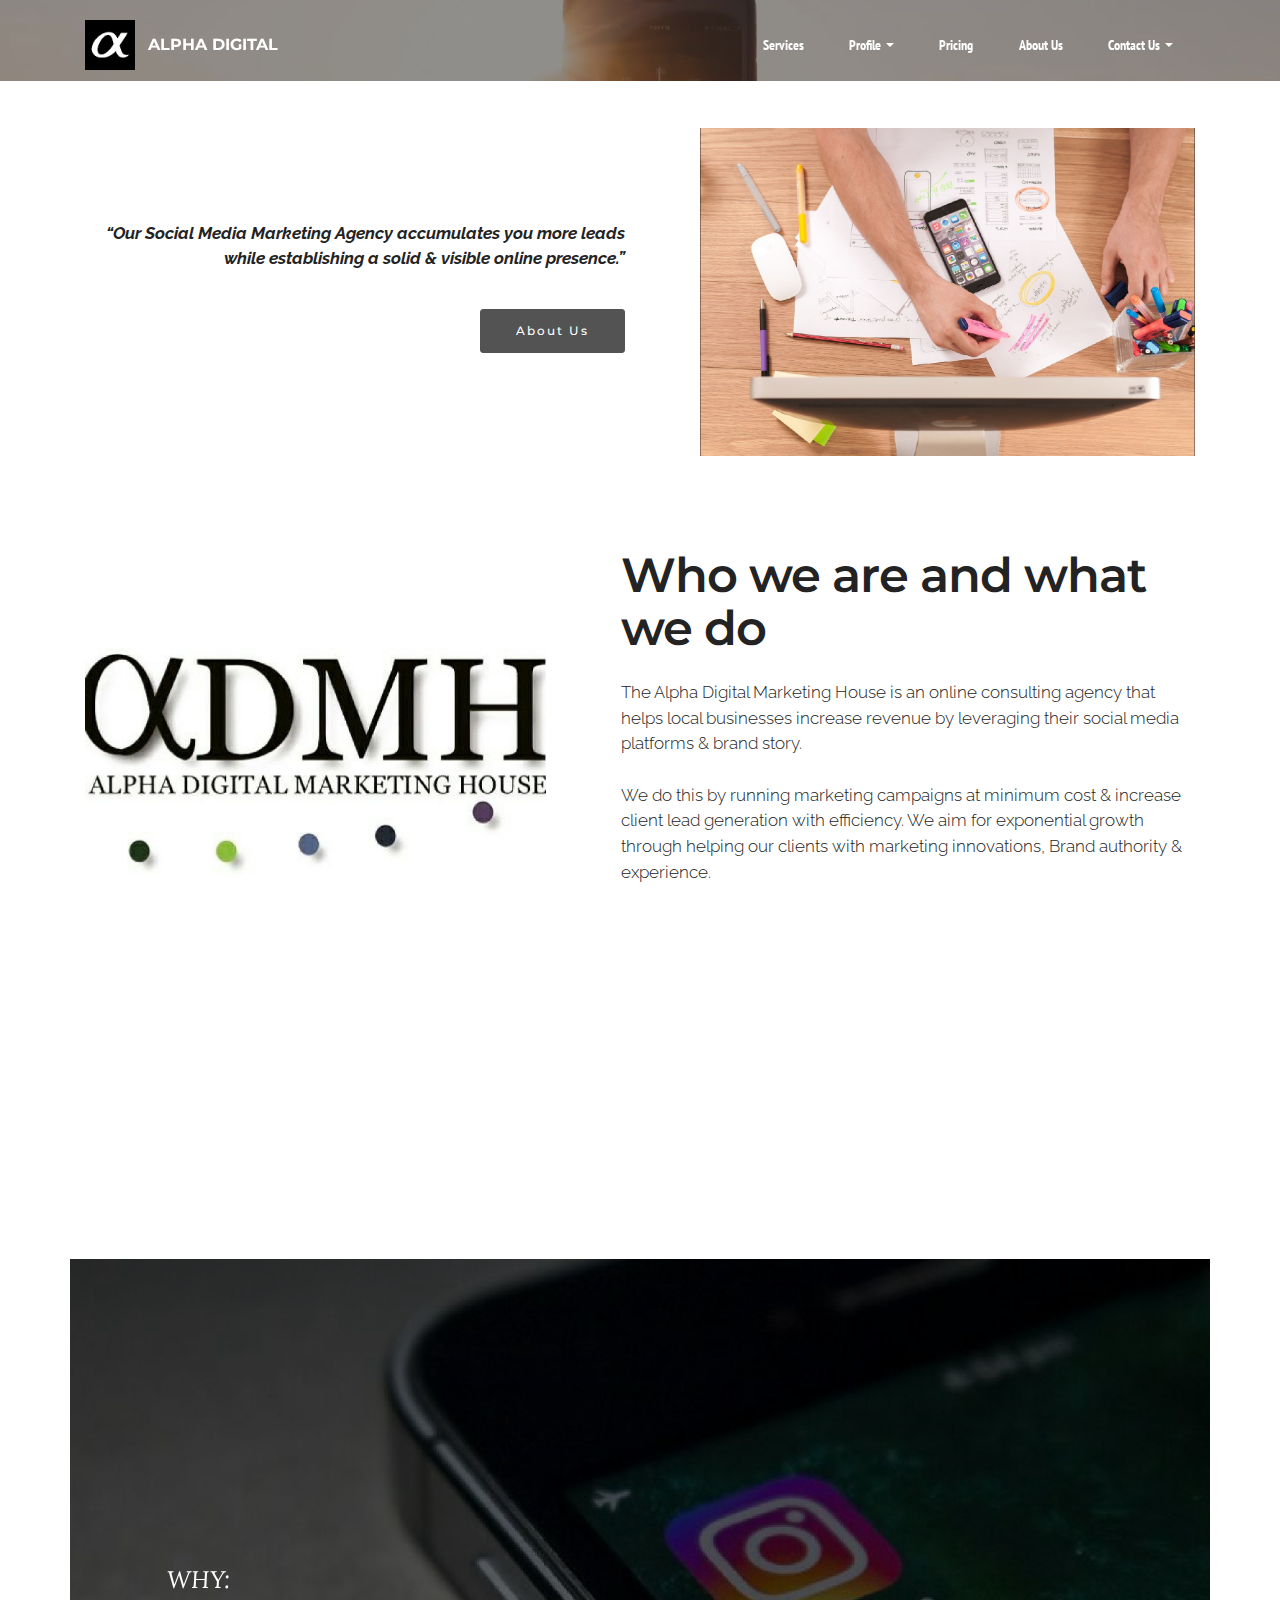
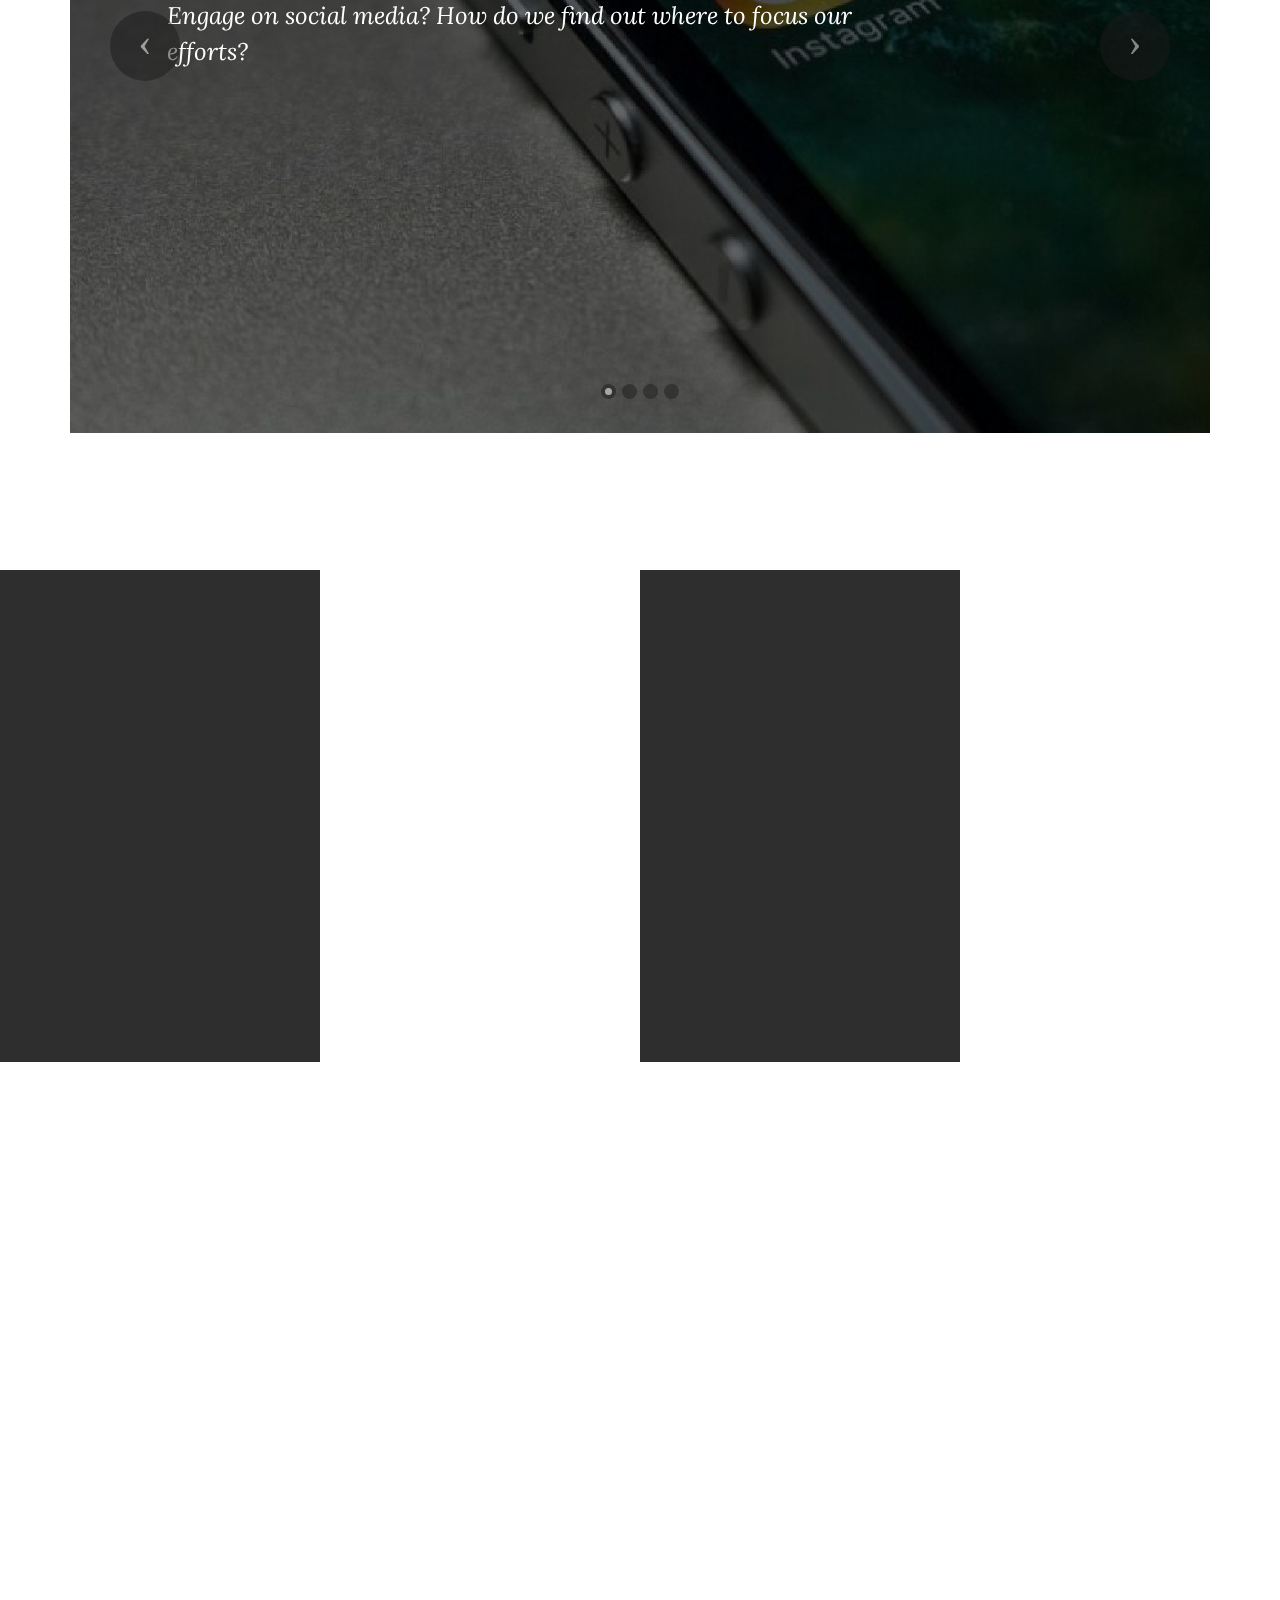
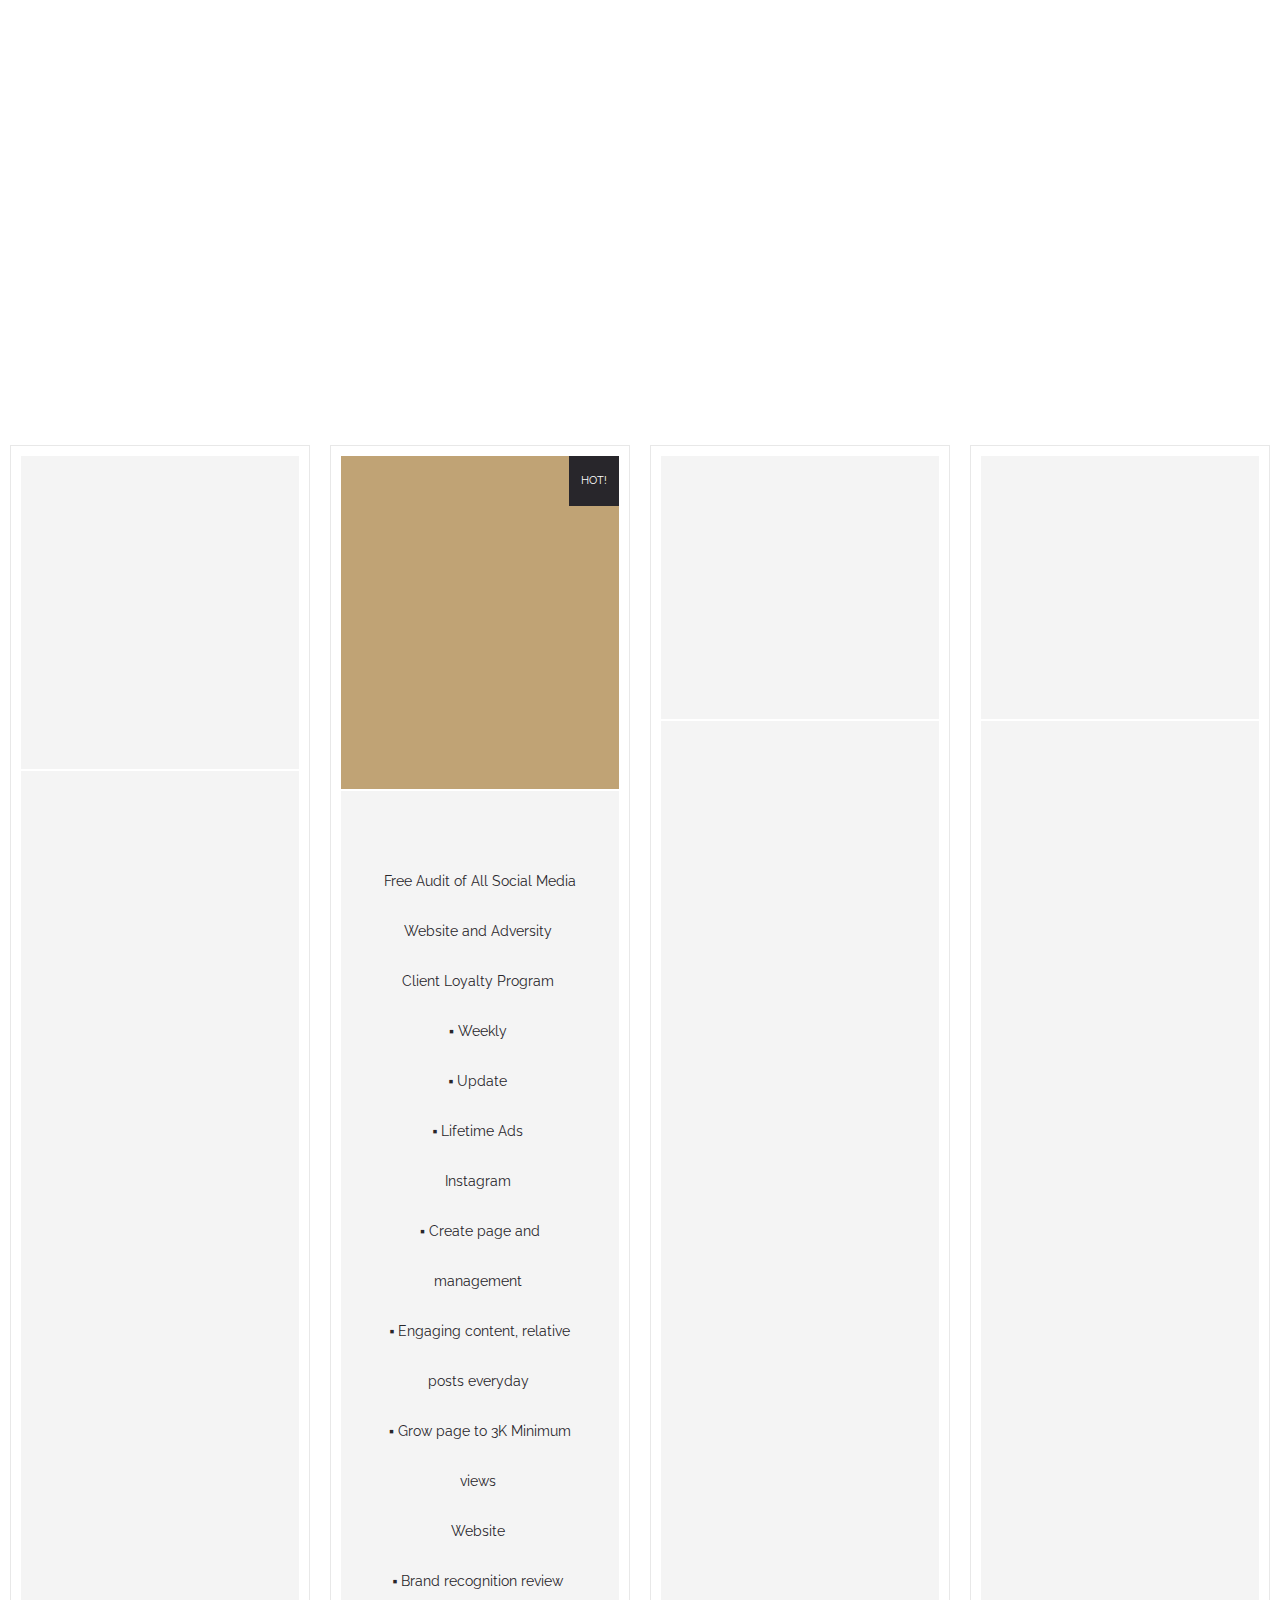
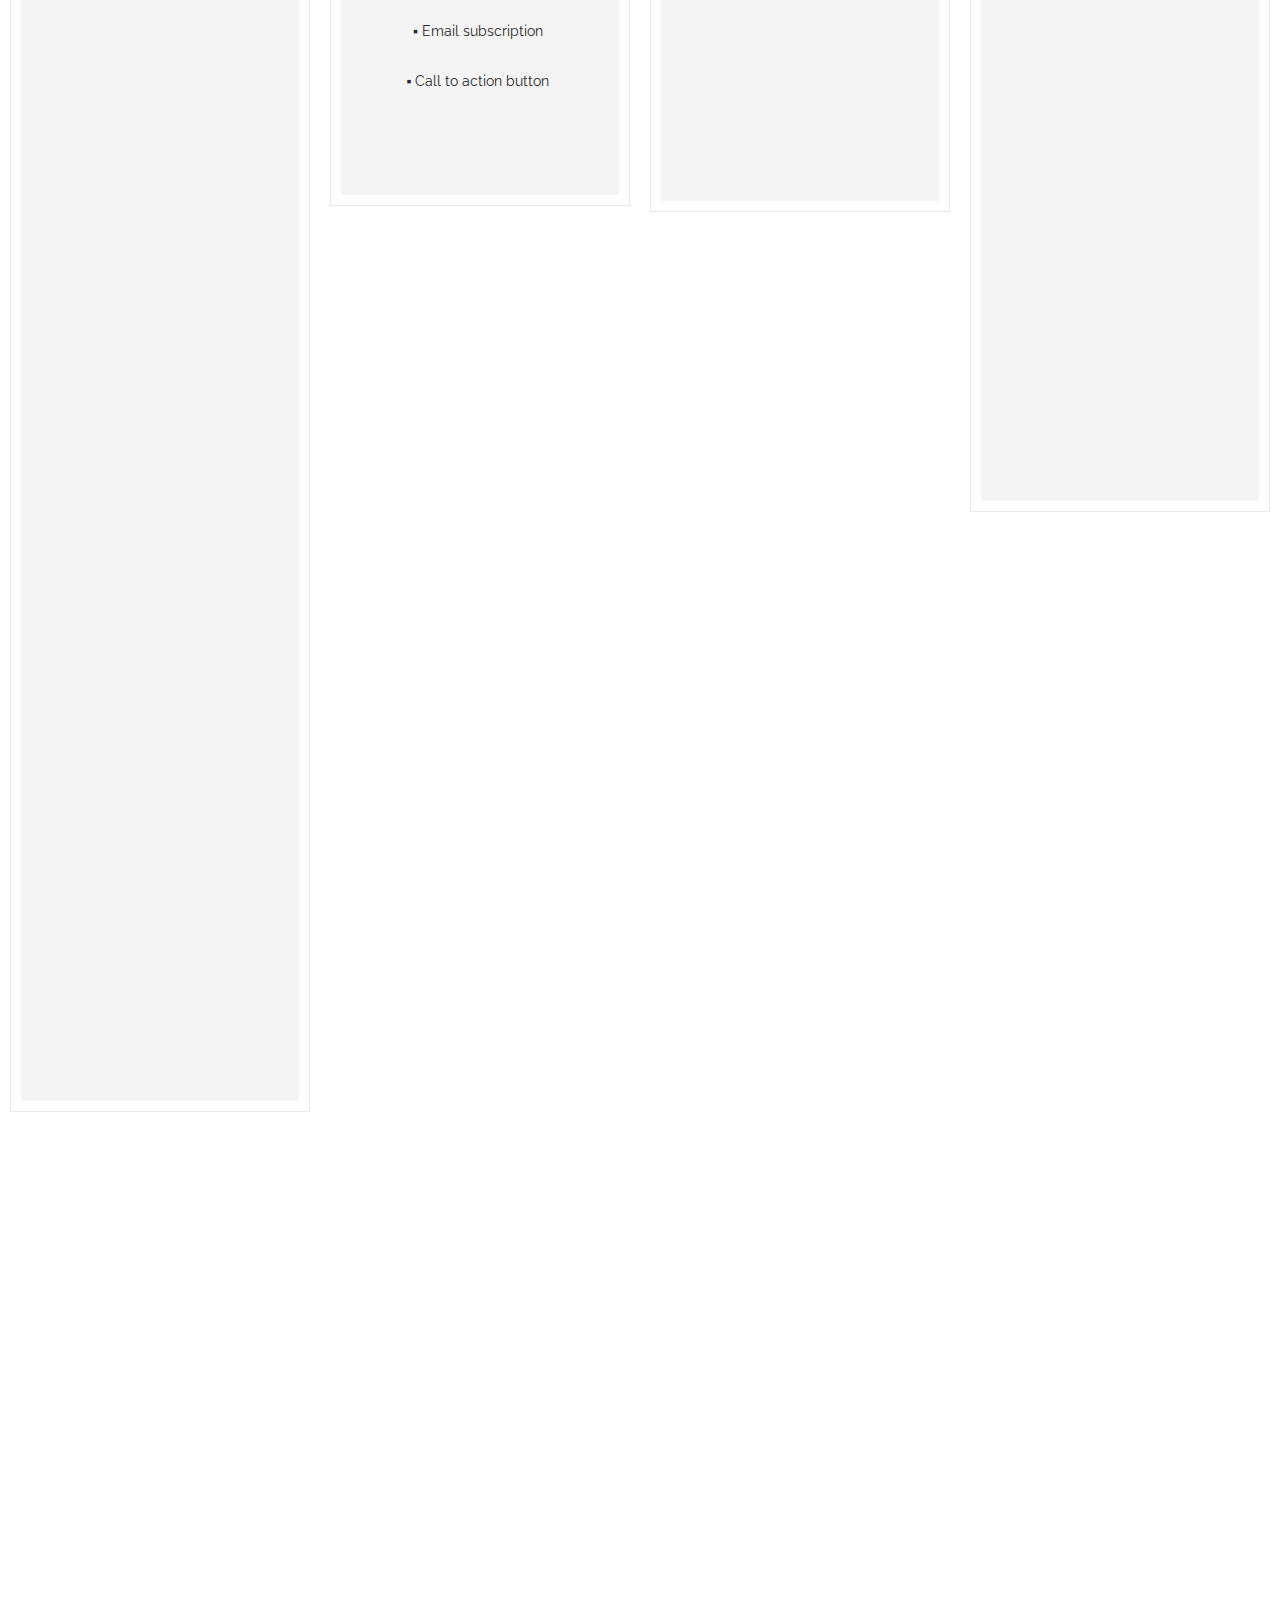
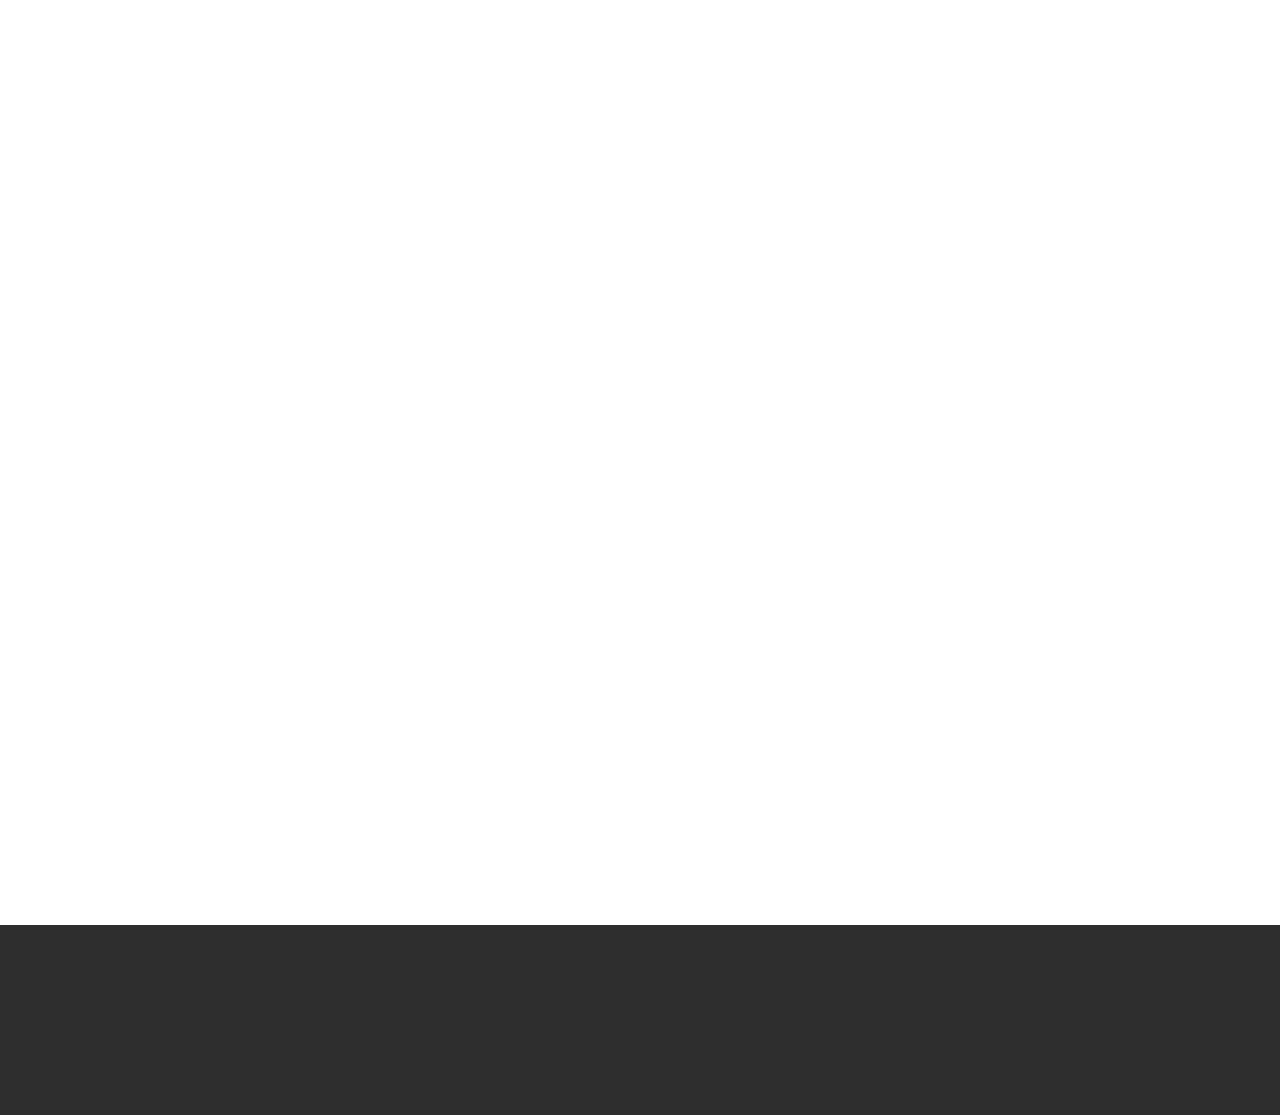
==== commit f345e067: "create github pages" ====
--- a/index.html
+++ b/index.html
@@ -46,7 +46,7 @@
                         <div class="hamburger-icon"></div>
                     </button>
 
-                    <ul class="nav-dropdown collapse pull-xs-right nav navbar-nav navbar-toggleable-sm" id="exCollapsingNavbar"><li class="nav-item dropdown"><a class="nav-link link" href="index.html#header3-2v">Services</a></li><li class="nav-item"><a class="nav-link link" href="BussinessAudit.html">Bussiness Audit</a></li><li class="nav-item"><a class="nav-link link" href="index.html#pricing-table2-3a">Pricing</a></li><li class="nav-item"><a class="nav-link link" href="index.html#testimonials2-10">About Us</a></li><li class="nav-item dropdown"><a class="nav-link link dropdown-toggle" data-toggle="dropdown-submenu" href="https://mobirise.com/" aria-expanded="false">Contact Us</a><div class="dropdown-menu"><a class="dropdown-item" href="index.html#header3-2j">Location</a><a class="dropdown-item" href="index.html#contacts5-12">Contact Details</a></div></li></ul>
+                    <ul class="nav-dropdown collapse pull-xs-right nav navbar-nav navbar-toggleable-sm" id="exCollapsingNavbar"><li class="nav-item dropdown"><a class="nav-link link" href="index.html#header3-2v">Services</a></li><li class="nav-item dropdown open"><a class="nav-link link dropdown-toggle" href="BussinessAudit.html" data-toggle="dropdown-submenu" aria-expanded="false">Profile</a><div class="dropdown-menu"><a class="dropdown-item" href="Profile.html">Bussiness Audit</a><a class="dropdown-item" href="Profile.html#testimonials1-3b">Value Proposition</a></div></li><li class="nav-item"><a class="nav-link link" href="index.html#pricing-table2-3a">Pricing</a></li><li class="nav-item"><a class="nav-link link" href="index.html#testimonials2-10">About Us</a></li><li class="nav-item dropdown"><a class="nav-link link dropdown-toggle" data-toggle="dropdown-submenu" href="https://mobirise.com/" aria-expanded="false">Contact Us</a><div class="dropdown-menu"><a class="dropdown-item" href="index.html#header3-2j">Location</a><a class="dropdown-item" href="index.html#contacts5-12">Contact Details</a></div></li></ul>
                     <button hidden="" class="navbar-toggler navbar-close" type="button" data-toggle="collapse" data-target="#exCollapsingNavbar">
                         <div class="close-icon"></div>
                     </button>
@@ -59,7 +59,7 @@
 
 </section>
 
-<section class="engine"><a rel="external" href="https://mobirise.com">Website Creator</a></section><section class="mbr-section article mbr-parallax-background mbr-after-navbar" id="msg-box8-2a" style="background-image: url(assets/images/mbr-2000x1333.jpg); padding-top: 40px; padding-bottom: 40px;">
+<section class="engine"><a rel="external" href="https://mobirise.com">https://mobirise.com/</a></section><section class="mbr-section article mbr-parallax-background mbr-after-navbar" id="msg-box8-2a" style="background-image: url(assets/images/mbr-2000x1333.jpg); padding-top: 40px; padding-bottom: 40px;">
 
     <div class="mbr-overlay" style="opacity: 0.5; background-color: rgb(34, 34, 34);">
     </div>
@@ -552,7 +552,7 @@
 
                 <form action="https://mobirise.com/" method="post" data-form-title="MESSAGE">
 
-                    <input type="hidden" value="F0xHuZyJ8iurvGquIXN3FS5TsJfzwjHr0dsKp+NAmdp7ECMSjqoUIHxYQnhJsbo9bo7fRWkiV0z7J4Lq/EHazZTzI/YWvTB/GsyYU+x0ejHzqH8+lD4o4tnlIh9c+1o4" data-form-email="true">
+                    <input type="hidden" value="wk8RHumU4I3cTVxOQw7qFSim8+h2uh+bFexHkqg8y/6LUcHvpGN5bJ915fUkIV5mKbxxLowln3XYEWqtzhvrTD+UxdOUDpGqAnWHV2vqKm5Ly2Hna+bMfUxOa/XkMvYn" data-form-email="true">
 
                     <div class="form-group">
                         <label class="form-control-label" for="contacts5-12-name">Name<span class="form-asterisk">*</span></label>
